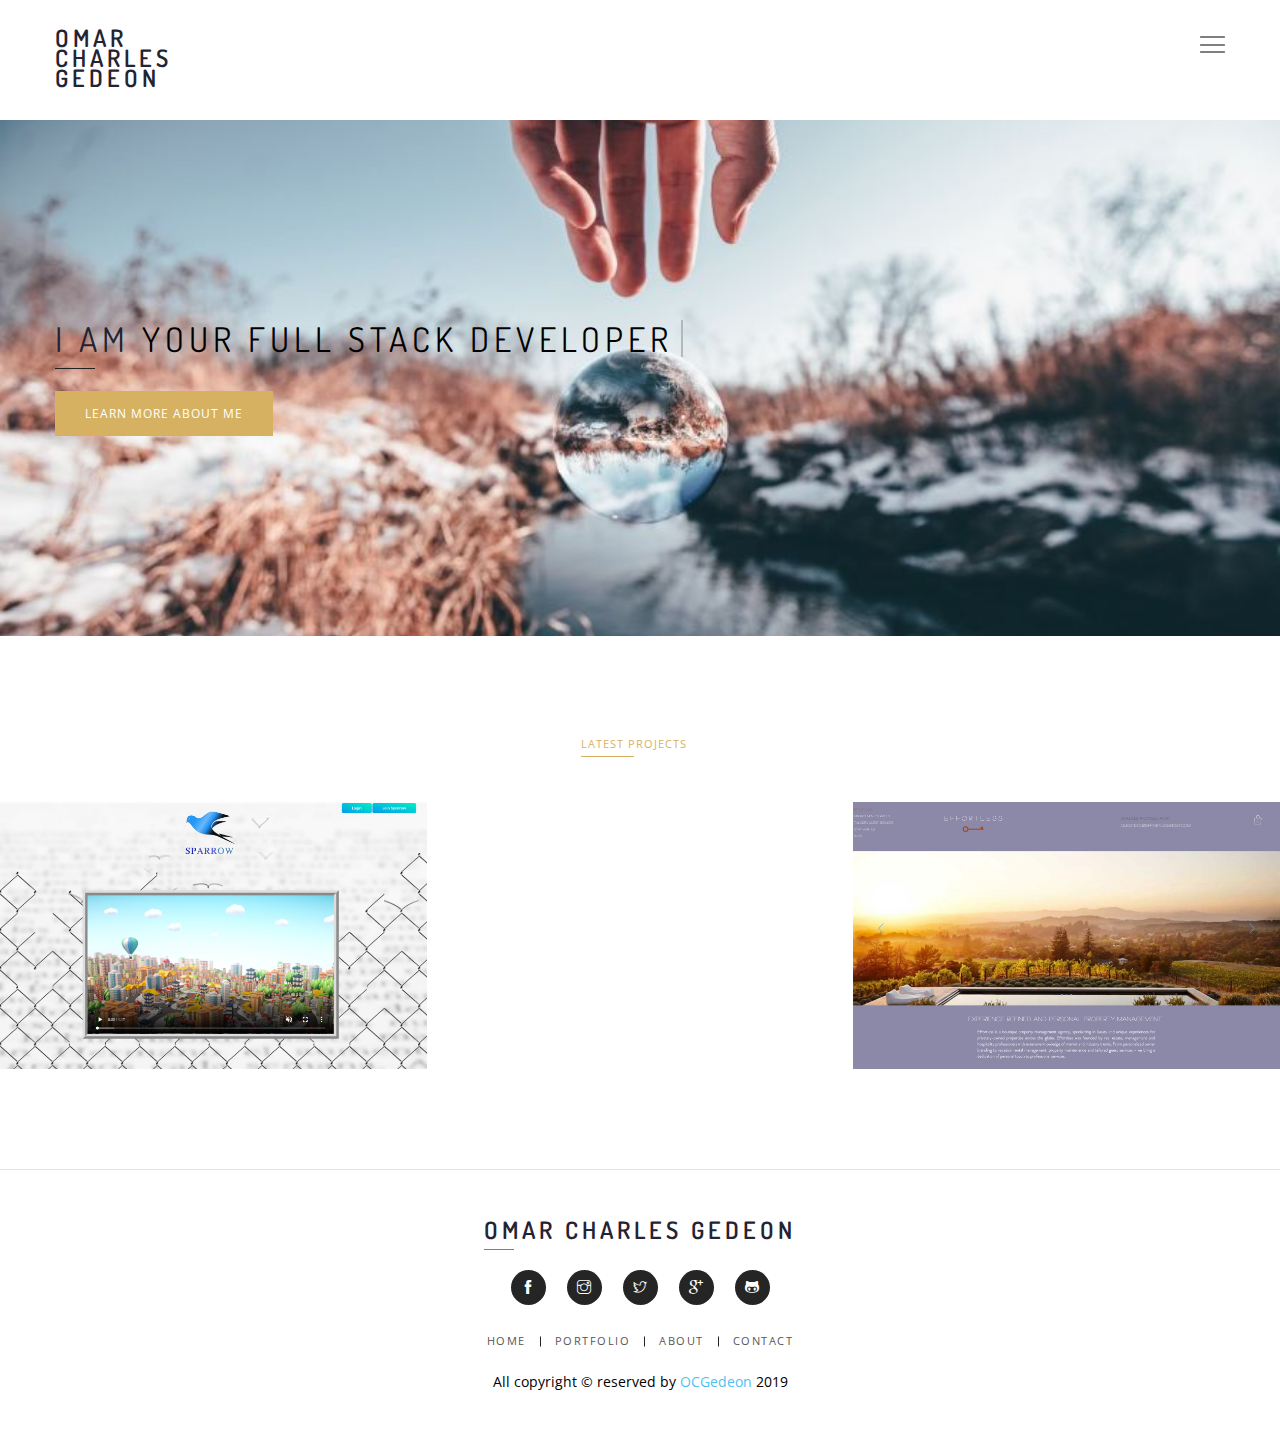
==== index.html @ 3c644f71 "uploading files" ====
<!doctype html>
<html class="no-js" lang="zxx">

<head>
    <meta charset="utf-8">
    <meta name="viewport" content="width=device-width, initial-scale=1">
    <title>OCGedeon</title>
    <meta name="description" content="">
    <meta name="viewport" content="width=device-width, initial-scale=1">
    <link rel="apple-touch-icon" href="apple-touch-icon.png">
    <!-- Place favicon.ico in the root directory -->
    <link rel="icon" href="img/icons/favicon.png">
    <!-- All CSS Files -->
    <link rel="stylesheet" href="css/bootstrap.min.css">
    <link rel="stylesheet" href="css/themify-icons.css">
    <link rel="stylesheet" href="css/elements.css">
    <link rel="stylesheet" href="style.css">
    <link rel="stylesheet" href="css/responsive.css">
    <link rel="stylesheet" href="css/custom.css">
    <!-- User style -->
    <link rel="stylesheet" href="css/custom.css">
    <script src="js/vendor/modernizr-2.8.3.min.js"></script>
</head>

<body>
    <!--[if lt IE 8]>
            <p class="browserupgrade">You are using an <strong>outdated</strong> browser. Please <a href="http://browsehappy.com/">upgrade your browser</a> to improve your experience.</p>
        <![endif]-->
    <!-- Start main wrapper -->
    <div class="wrapper">
        <!-- Header area start -->
        <header class="header-area header-style-one">
            <div class="header-middle-area">
                <div class="container">
                    <div class="row">
                        <div class="col-md-2  col-sm-2 col-xs-6">
                            <div class="logo">
                                <h3><a href="index.html">Omar Charles Gedeon</a></h3>
                            </div>
                        </div>
                        <div class="col-md-10 col-sm-10 hidden-xs hidden-sm">
                            <div class="menu-area clearfix">
                                <button class="hamburger hamburger--collapse" type="button">
                                    <span class="hamburger-box">
                                        <span class="hamburger-inner"></span>
                                    </span>
                                </button>
                                <nav class="menu-style-two">
                                    <ul class="main-menu clearfix">
                                        <li><a href="index.html">Home</a></li>
                                        <li><a href="portfolio.html">Portfolio<span></a></li>
                                        <li><a href="about-me.html">About</a></li>
                                        <li><a href="contact.html">Contact</a></li>
                                    </ul>
                                </nav>
                            </div>
                        </div>
                        <div class="clearfix"></div>
                        <!-- START OF MOBILE MENU AREA -->
                        <div class="mobile-menu-area clearfix hidden-md hidden-lg">
                            <nav class="mobile-menu">
                                <ul>
                                    <li><a href="index.html">Home</a></li>
                                    <li><a href="portfolio.html">Portfolio<span></a></li>
                                    <li><a href="about-me.html">About</a></li>
                                    <li><a href="contact.html">Contact</a></li>
                                </ul>
                            </nav>
                        </div>
                        <!-- END OF MOBILE MENU AREA -->
                    </div>
                </div>
            </div>
        </header>
        <!-- Header area End -->
        <!-- Slider area start -->
        <div class="slider-area slider-style-2">
            <div class="container">
                <div class="row">
                    <div class="col-md-12">
                        <div class="banner-static-content">
                            <h1 class="cd-headline clip is-full-width">
                                <span>I am</span>
                                <span class="cd-words-wrapper">
                                    <b class="is-visible">Your Full Stack Developer</b>
                                    <b>a Coder</b>
                                    <b>a Designer</b>
                                    <b></b>
                                </span>
                            </h1>
                            
                            <a href="about-me.html" class="button active-btn">Learn more about me</a>
                        </div>
                    </div>
                </div>
            </div>
        </div>
        <!-- Slider area end -->
        <!-- Main content start -->
        <div class="content">
            <div class="erika-standard-row">
                <!-- Portfolio content -->
                <div class="portfolio-fullwidth">
                    <div class="portfolio-content">
                        <div class="portfolio-filter-wrap text-center">
                            <ul class="portfolio-filter hover-style-one">
                                <li class="active"><a href="#" data-filter="*"> Latest Projects</a></li>
                                <li class="active"><a href="#" data-filter="*"> </a></li>
                                <li class="active"><a href="#" data-filter="*"> </a></li>
                                <li class="active"><a href="#" data-filter="*"> </a></li>
                               
                            </ul>
                        </div>
                        <div class="portfolio portfolio-no-gutter portfolio-style-2 portfolio-container portfolio-masonry portfolio-column-count-3">
                            <div class="portfolio-item cat1 cat3 ">
                                <div class="portfolio-item-content">
                                    <div class="item-thumbnail">
                                        <img src="img/sparrow.png" alt="">
                                    </div>
                                    <div class="portfolio-description">
                                        <h4><a href="sparrow.html">Sparrow</a></h4>
                                        <ul class="portfolio-cat">
                                            <li><a href="sparrow.html">To do lists reinvented</a></li>                    
                                        </ul>
                                    </div>
                                </div>
                            </div>
                            <div class="portfolio-item cat1 cat2 ">
                                <div class="portfolio-item-content">
                                    <div class="item-thumbnail">
                                        <img src="img/moodImg.png" alt="">
                                    </div>
                                    <div class="portfolio-description">
                                        <h4><a href="mooood.html">MooooD</a></h4>
                                        <ul class="portfolio-cat">
                                            <li><a href="mooood.html">The Journal That Writes Back</a></li>
                                        </ul>
                                    </div>
                                </div>
                            </div>
                            <div class="portfolio-item cat3 cat4 ">
                                <div class="portfolio-item-content">
                                    <div class="item-thumbnail">
                                        <img src="img/EMS.png" alt="">
                                    </div>
                                    <div class="portfolio-description">
                                        <h4><a href="effortless.html">Effortless</a></h4>
                                        <ul class="portfolio-cat">
                                            <li><a href="effortless.html">Luxury Property Management & Booking</a></li>
                                        </ul>
                                    </div>
                                </div>
                            </div>
                        </div>
                        <!-- <div class="pagination-area">
                            <div class="load-more text-center">
                                <a class="button" href="portfolio.html">Load More</a>
                            </div>
                        </div> -->
                    </div>
                </div>
                <!-- portfolio content end -->
            </div>
        </div>
        <!-- Main content end -->
        <!-- Footer area start -->
        <footer class="footer-area text-center">
            <div class="container">
                <div class="row">
                    <div class="col-md-12">
                        <div class="footer-fun-text">
                            <h3 class="footer-logo"><a href="index.html">Omar Charles Gedeon</a></h3>
                        </div>
                        <div class="social-bookmark-wrapper">
                            <ul class="social-bookmark">
                                <li><a href="https://www.facebook.com/profile.php?id=614731258&ref=bookmarks"><i class="ti-facebook"></i></a></li>
                                <li><a href="https://www.instagram.com/omarkhalilgedeon/"><i class="ti-instagram"></i></a></li>
                                <li><a href="https://twitter.com/homehomehomeboy"><i class="ti-twitter"></i></a></li>
                                <li><a href="https://plus.google.com/u/0/102802198310552209927?tab=mX"><i class="ti-google"></i></a></li>
                                <li><a href="https://github.com/OCGedeon"><i class="ti-github"></i></a></li>
                            </ul>
                        </div>
                        <div class="footer-menu">
                            <ul class="footer-menu">
                                <li><a href="index.html">Home</a></li>
                                <li><a href="portfolio.html">Portfolio</a></li>
                                <li><a href="about-me.html">About</a></li>
                                <li><a href="contact.html">Contact</a></li>    
                            </ul>
                        </div>
                        <div class="copy-right-info">
                            <p>All copyright &copy; reserved by <a href="ocgedeon.com"
                                    target="_blank">OCGedeon</a> 2019</p>
                        </div>
                    </div>
                </div>
            </div>
        </footer>
        <!-- Footer area end -->
        <!-- Footer area end -->
    </div>
    <!-- End main wrapper -->
    <!-- All JS Files -->
    <script src="js/vendor/jquery-1.12.4.min.js"></script>
    <script src="js/vendor/bootstrap.min.js"></script>
    <script src="js/plugins.js"></script>
    <script src="js/jquery.isotope.js"></script>
    <script src="js/main.js"></script>
</body>

</html>
---- css/themify-icons.css ----
@font-face {
	font-family: 'themify';
	src:url('../fonts/themify.eot?-fvbane');
	src:url('../fonts/themify.eot?#iefix-fvbane') format('embedded-opentype'),
		url('../fonts/themify.woff?-fvbane') format('woff'),
		url('../fonts/themify.ttf?-fvbane') format('truetype'),
		url('../fonts/themify.svg?-fvbane#themify') format('svg');
	font-weight: normal;
	font-style: normal;
}

[class^="ti-"], [class*=" ti-"] {
	font-family: 'themify';
	speak: none;
	font-style: normal;
	font-weight: normal;
	font-variant: normal;
	text-transform: none;
	line-height: 1;

	/* Better Font Rendering =========== */
	-webkit-font-smoothing: antialiased;
	-moz-osx-font-smoothing: grayscale;
}

.ti-wand:before {
	content: "\e600";
}
.ti-volume:before {
	content: "\e601";
}
.ti-user:before {
	content: "\e602";
}
.ti-unlock:before {
	content: "\e603";
}
.ti-unlink:before {
	content: "\e604";
}
.ti-trash:before {
	content: "\e605";
}
.ti-thought:before {
	content: "\e606";
}
.ti-target:before {
	content: "\e607";
}
.ti-tag:before {
	content: "\e608";
}
.ti-tablet:before {
	content: "\e609";
}
.ti-star:before {
	content: "\e60a";
}
.ti-spray:before {
	content: "\e60b";
}
.ti-signal:before {
	content: "\e60c";
}
.ti-shopping-cart:before {
	content: "\e60d";
}
.ti-shopping-cart-full:before {
	content: "\e60e";
}
.ti-settings:before {
	content: "\e60f";
}
.ti-search:before {
	content: "\e610";
}
.ti-zoom-in:before {
	content: "\e611";
}
.ti-zoom-out:before {
	content: "\e612";
}
.ti-cut:before {
	content: "\e613";
}
.ti-ruler:before {
	content: "\e614";
}
.ti-ruler-pencil:before {
	content: "\e615";
}
.ti-ruler-alt:before {
	content: "\e616";
}
.ti-bookmark:before {
	content: "\e617";
}
.ti-bookmark-alt:before {
	content: "\e618";
}
.ti-reload:before {
	content: "\e619";
}
.ti-plus:before {
	content: "\e61a";
}
.ti-pin:before {
	content: "\e61b";
}
.ti-pencil:before {
	content: "\e61c";
}
.ti-pencil-alt:before {
	content: "\e61d";
}
.ti-paint-roller:before {
	content: "\e61e";
}
.ti-paint-bucket:before {
	content: "\e61f";
}
.ti-na:before {
	content: "\e620";
}
.ti-mobile:before {
	content: "\e621";
}
.ti-minus:before {
	content: "\e622";
}
.ti-medall:before {
	content: "\e623";
}
.ti-medall-alt:before {
	content: "\e624";
}
.ti-marker:before {
	content: "\e625";
}
.ti-marker-alt:before {
	content: "\e626";
}
.ti-arrow-up:before {
	content: "\e627";
}
.ti-arrow-right:before {
	content: "\e628";
}
.ti-arrow-left:before {
	content: "\e629";
}
.ti-arrow-down:before {
	content: "\e62a";
}
.ti-lock:before {
	content: "\e62b";
}
.ti-location-arrow:before {
	content: "\e62c";
}
.ti-link:before {
	content: "\e62d";
}
.ti-layout:before {
	content: "\e62e";
}
.ti-layers:before {
	content: "\e62f";
}
.ti-layers-alt:before {
	content: "\e630";
}
.ti-key:before {
	content: "\e631";
}
.ti-import:before {
	content: "\e632";
}
.ti-image:before {
	content: "\e633";
}
.ti-heart:before {
	content: "\e634";
}
.ti-heart-broken:before {
	content: "\e635";
}
.ti-hand-stop:before {
	content: "\e636";
}
.ti-hand-open:before {
	content: "\e637";
}
.ti-hand-drag:before {
	content: "\e638";
}
.ti-folder:before {
	content: "\e639";
}
.ti-flag:before {
	content: "\e63a";
}
.ti-flag-alt:before {
	content: "\e63b";
}
.ti-flag-alt-2:before {
	content: "\e63c";
}
.ti-eye:before {
	content: "\e63d";
}
.ti-export:before {
	content: "\e63e";
}
.ti-exchange-vertical:before {
	content: "\e63f";
}
.ti-desktop:before {
	content: "\e640";
}
.ti-cup:before {
	content: "\e641";
}
.ti-crown:before {
	content: "\e642";
}
.ti-comments:before {
	content: "\e643";
}
.ti-comment:before {
	content: "\e644";
}
.ti-comment-alt:before {
	content: "\e645";
}
.ti-close:before {
	content: "\e646";
}
.ti-clip:before {
	content: "\e647";
}
.ti-angle-up:before {
	content: "\e648";
}
.ti-angle-right:before {
	content: "\e649";
}
.ti-angle-left:before {
	content: "\e64a";
}
.ti-angle-down:before {
	content: "\e64b";
}
.ti-check:before {
	content: "\e64c";
}
.ti-check-box:before {
	content: "\e64d";
}
.ti-camera:before {
	content: "\e64e";
}
.ti-announcement:before {
	content: "\e64f";
}
.ti-brush:before {
	content: "\e650";
}
.ti-briefcase:before {
	content: "\e651";
}
.ti-bolt:before {
	content: "\e652";
}
.ti-bolt-alt:before {
	content: "\e653";
}
.ti-blackboard:before {
	content: "\e654";
}
.ti-bag:before {
	content: "\e655";
}
.ti-move:before {
	content: "\e656";
}
.ti-arrows-vertical:before {
	content: "\e657";
}
.ti-arrows-horizontal:before {
	content: "\e658";
}
.ti-fullscreen:before {
	content: "\e659";
}
.ti-arrow-top-right:before {
	content: "\e65a";
}
.ti-arrow-top-left:before {
	content: "\e65b";
}
.ti-arrow-circle-up:before {
	content: "\e65c";
}
.ti-arrow-circle-right:before {
	content: "\e65d";
}
.ti-arrow-circle-left:before {
	content: "\e65e";
}
.ti-arrow-circle-down:before {
	content: "\e65f";
}
.ti-angle-double-up:before {
	content: "\e660";
}
.ti-angle-double-right:before {
	content: "\e661";
}
.ti-angle-double-left:before {
	content: "\e662";
}
.ti-angle-double-down:before {
	content: "\e663";
}
.ti-zip:before {
	content: "\e664";
}
.ti-world:before {
	content: "\e665";
}
.ti-wheelchair:before {
	content: "\e666";
}
.ti-view-list:before {
	content: "\e667";
}
.ti-view-list-alt:before {
	content: "\e668";
}
.ti-view-grid:before {
	content: "\e669";
}
.ti-uppercase:before {
	content: "\e66a";
}
.ti-upload:before {
	content: "\e66b";
}
.ti-underline:before {
	content: "\e66c";
}
.ti-truck:before {
	content: "\e66d";
}
.ti-timer:before {
	content: "\e66e";
}
.ti-ticket:before {
	content: "\e66f";
}
.ti-thumb-up:before {
	content: "\e670";
}
.ti-thumb-down:before {
	content: "\e671";
}
.ti-text:before {
	content: "\e672";
}
.ti-stats-up:before {
	content: "\e673";
}
.ti-stats-down:before {
	content: "\e674";
}
.ti-split-v:before {
	content: "\e675";
}
.ti-split-h:before {
	content: "\e676";
}
.ti-smallcap:before {
	content: "\e677";
}
.ti-shine:before {
	content: "\e678";
}
.ti-shift-right:before {
	content: "\e679";
}
.ti-shift-left:before {
	content: "\e67a";
}
.ti-shield:before {
	content: "\e67b";
}
.ti-notepad:before {
	content: "\e67c";
}
.ti-server:before {
	content: "\e67d";
}
.ti-quote-right:before {
	content: "\e67e";
}
.ti-quote-left:before {
	content: "\e67f";
}
.ti-pulse:before {
	content: "\e680";
}
.ti-printer:before {
	content: "\e681";
}
.ti-power-off:before {
	content: "\e682";
}
.ti-plug:before {
	content: "\e683";
}
.ti-pie-chart:before {
	content: "\e684";
}
.ti-paragraph:before {
	content: "\e685";
}
.ti-panel:before {
	content: "\e686";
}
.ti-package:before {
	content: "\e687";
}
.ti-music:before {
	content: "\e688";
}
.ti-music-alt:before {
	content: "\e689";
}
.ti-mouse:before {
	content: "\e68a";
}
.ti-mouse-alt:before {
	content: "\e68b";
}
.ti-money:before {
	content: "\e68c";
}
.ti-microphone:before {
	content: "\e68d";
}
.ti-menu:before {
	content: "\e68e";
}
.ti-menu-alt:before {
	content: "\e68f";
}
.ti-map:before {
	content: "\e690";
}
.ti-map-alt:before {
	content: "\e691";
}
.ti-loop:before {
	content: "\e692";
}
.ti-location-pin:before {
	content: "\e693";
}
.ti-list:before {
	content: "\e694";
}
.ti-light-bulb:before {
	content: "\e695";
}
.ti-Italic:before {
	content: "\e696";
}
.ti-info:before {
	content: "\e697";
}
.ti-infinite:before {
	content: "\e698";
}
.ti-id-badge:before {
	content: "\e699";
}
.ti-hummer:before {
	content: "\e69a";
}
.ti-home:before {
	content: "\e69b";
}
.ti-help:before {
	content: "\e69c";
}
.ti-headphone:before {
	content: "\e69d";
}
.ti-harddrives:before {
	content: "\e69e";
}
.ti-harddrive:before {
	content: "\e69f";
}
.ti-gift:before {
	content: "\e6a0";
}
.ti-game:before {
	content: "\e6a1";
}
.ti-filter:before {
	content: "\e6a2";
}
.ti-files:before {
	content: "\e6a3";
}
.ti-file:before {
	content: "\e6a4";
}
.ti-eraser:before {
	content: "\e6a5";
}
.ti-envelope:before {
	content: "\e6a6";
}
.ti-download:before {
	content: "\e6a7";
}
.ti-direction:before {
	content: "\e6a8";
}
.ti-direction-alt:before {
	content: "\e6a9";
}
.ti-dashboard:before {
	content: "\e6aa";
}
.ti-control-stop:before {
	content: "\e6ab";
}
.ti-control-shuffle:before {
	content: "\e6ac";
}
.ti-control-play:before {
	content: "\e6ad";
}
.ti-control-pause:before {
	content: "\e6ae";
}
.ti-control-forward:before {
	content: "\e6af";
}
.ti-control-backward:before {
	content: "\e6b0";
}
.ti-cloud:before {
	content: "\e6b1";
}
.ti-cloud-up:before {
	content: "\e6b2";
}
.ti-cloud-down:before {
	content: "\e6b3";
}
.ti-clipboard:before {
	content: "\e6b4";
}
.ti-car:before {
	content: "\e6b5";
}
.ti-calendar:before {
	content: "\e6b6";
}
.ti-book:before {
	content: "\e6b7";
}
.ti-bell:before {
	content: "\e6b8";
}
.ti-basketball:before {
	content: "\e6b9";
}
.ti-bar-chart:before {
	content: "\e6ba";
}
.ti-bar-chart-alt:before {
	content: "\e6bb";
}
.ti-back-right:before {
	content: "\e6bc";
}
.ti-back-left:before {
	content: "\e6bd";
}
.ti-arrows-corner:before {
	content: "\e6be";
}
.ti-archive:before {
	content: "\e6bf";
}
.ti-anchor:before {
	content: "\e6c0";
}
.ti-align-right:before {
	content: "\e6c1";
}
.ti-align-left:before {
	content: "\e6c2";
}
.ti-align-justify:before {
	content: "\e6c3";
}
.ti-align-center:before {
	content: "\e6c4";
}
.ti-alert:before {
	content: "\e6c5";
}
.ti-alarm-clock:before {
	content: "\e6c6";
}
.ti-agenda:before {
	content: "\e6c7";
}
.ti-write:before {
	content: "\e6c8";
}
.ti-window:before {
	content: "\e6c9";
}
.ti-widgetized:before {
	content: "\e6ca";
}
.ti-widget:before {
	content: "\e6cb";
}
.ti-widget-alt:before {
	content: "\e6cc";
}
.ti-wallet:before {
	content: "\e6cd";
}
.ti-video-clapper:before {
	content: "\e6ce";
}
.ti-video-camera:before {
	content: "\e6cf";
}
.ti-vector:before {
	content: "\e6d0";
}
.ti-themify-logo:before {
	content: "\e6d1";
}
.ti-themify-favicon:before {
	content: "\e6d2";
}
.ti-themify-favicon-alt:before {
	content: "\e6d3";
}
.ti-support:before {
	content: "\e6d4";
}
.ti-stamp:before {
	content: "\e6d5";
}
.ti-split-v-alt:before {
	content: "\e6d6";
}
.ti-slice:before {
	content: "\e6d7";
}
.ti-shortcode:before {
	content: "\e6d8";
}
.ti-shift-right-alt:before {
	content: "\e6d9";
}
.ti-shift-left-alt:before {
	content: "\e6da";
}
.ti-ruler-alt-2:before {
	content: "\e6db";
}
.ti-receipt:before {
	content: "\e6dc";
}
.ti-pin2:before {
	content: "\e6dd";
}
.ti-pin-alt:before {
	content: "\e6de";
}
.ti-pencil-alt2:before {
	content: "\e6df";
}
.ti-palette:before {
	content: "\e6e0";
}
.ti-more:before {
	content: "\e6e1";
}
.ti-more-alt:before {
	content: "\e6e2";
}
.ti-microphone-alt:before {
	content: "\e6e3";
}
.ti-magnet:before {
	content: "\e6e4";
}
.ti-line-double:before {
	content: "\e6e5";
}
.ti-line-dotted:before {
	content: "\e6e6";
}
.ti-line-dashed:before {
	content: "\e6e7";
}
.ti-layout-width-full:before {
	content: "\e6e8";
}
.ti-layout-width-default:before {
	content: "\e6e9";
}
.ti-layout-width-default-alt:before {
	content: "\e6ea";
}
.ti-layout-tab:before {
	content: "\e6eb";
}
.ti-layout-tab-window:before {
	content: "\e6ec";
}
.ti-layout-tab-v:before {
	content: "\e6ed";
}
.ti-layout-tab-min:before {
	content: "\e6ee";
}
.ti-layout-slider:before {
	content: "\e6ef";
}
.ti-layout-slider-alt:before {
	content: "\e6f0";
}
.ti-layout-sidebar-right:before {
	content: "\e6f1";
}
.ti-layout-sidebar-none:before {
	content: "\e6f2";
}
.ti-layout-sidebar-left:before {
	content: "\e6f3";
}
.ti-layout-placeholder:before {
	content: "\e6f4";
}
.ti-layout-menu:before {
	content: "\e6f5";
}
.ti-layout-menu-v:before {
	content: "\e6f6";
}
.ti-layout-menu-separated:before {
	content: "\e6f7";
}
.ti-layout-menu-full:before {
	content: "\e6f8";
}
.ti-layout-media-right-alt:before {
	content: "\e6f9";
}
.ti-layout-media-right:before {
	content: "\e6fa";
}
.ti-layout-media-overlay:before {
	content: "\e6fb";
}
.ti-layout-media-overlay-alt:before {
	content: "\e6fc";
}
.ti-layout-media-overlay-alt-2:before {
	content: "\e6fd";
}
.ti-layout-media-left-alt:before {
	content: "\e6fe";
}
.ti-layout-media-left:before {
	content: "\e6ff";
}
.ti-layout-media-center-alt:before {
	content: "\e700";
}
.ti-layout-media-center:before {
	content: "\e701";
}
.ti-layout-list-thumb:before {
	content: "\e702";
}
.ti-layout-list-thumb-alt:before {
	content: "\e703";
}
.ti-layout-list-post:before {
	content: "\e704";
}
.ti-layout-list-large-image:before {
	content: "\e705";
}
.ti-layout-line-solid:before {
	content: "\e706";
}
.ti-layout-grid4:before {
	content: "\e707";
}
.ti-layout-grid3:before {
	content: "\e708";
}
.ti-layout-grid2:before {
	content: "\e709";
}
.ti-layout-grid2-thumb:before {
	content: "\e70a";
}
.ti-layout-cta-right:before {
	content: "\e70b";
}
.ti-layout-cta-left:before {
	content: "\e70c";
}
.ti-layout-cta-center:before {
	content: "\e70d";
}
.ti-layout-cta-btn-right:before {
	content: "\e70e";
}
.ti-layout-cta-btn-left:before {
	content: "\e70f";
}
.ti-layout-column4:before {
	content: "\e710";
}
.ti-layout-column3:before {
	content: "\e711";
}
.ti-layout-column2:before {
	content: "\e712";
}
.ti-layout-accordion-separated:before {
	content: "\e713";
}
.ti-layout-accordion-merged:before {
	content: "\e714";
}
.ti-layout-accordion-list:before {
	content: "\e715";
}
.ti-ink-pen:before {
	content: "\e716";
}
.ti-info-alt:before {
	content: "\e717";
}
.ti-help-alt:before {
	content: "\e718";
}
.ti-headphone-alt:before {
	content: "\e719";
}
.ti-hand-point-up:before {
	content: "\e71a";
}
.ti-hand-point-right:before {
	content: "\e71b";
}
.ti-hand-point-left:before {
	content: "\e71c";
}
.ti-hand-point-down:before {
	content: "\e71d";
}
.ti-gallery:before {
	content: "\e71e";
}
.ti-face-smile:before {
	content: "\e71f";
}
.ti-face-sad:before {
	content: "\e720";
}
.ti-credit-card:before {
	content: "\e721";
}
.ti-control-skip-forward:before {
	content: "\e722";
}
.ti-control-skip-backward:before {
	content: "\e723";
}
.ti-control-record:before {
	content: "\e724";
}
.ti-control-eject:before {
	content: "\e725";
}
.ti-comments-smiley:before {
	content: "\e726";
}
.ti-brush-alt:before {
	content: "\e727";
}
.ti-youtube:before {
	content: "\e728";
}
.ti-vimeo:before {
	content: "\e729";
}
.ti-twitter:before {
	content: "\e72a";
}
.ti-time:before {
	content: "\e72b";
}
.ti-tumblr:before {
	content: "\e72c";
}
.ti-skype:before {
	content: "\e72d";
}
.ti-share:before {
	content: "\e72e";
}
.ti-share-alt:before {
	content: "\e72f";
}
.ti-rocket:before {
	content: "\e730";
}
.ti-pinterest:before {
	content: "\e731";
}
.ti-new-window:before {
	content: "\e732";
}
.ti-microsoft:before {
	content: "\e733";
}
.ti-list-ol:before {
	content: "\e734";
}
.ti-linkedin:before {
	content: "\e735";
}
.ti-layout-sidebar-2:before {
	content: "\e736";
}
.ti-layout-grid4-alt:before {
	content: "\e737";
}
.ti-layout-grid3-alt:before {
	content: "\e738";
}
.ti-layout-grid2-alt:before {
	content: "\e739";
}
.ti-layout-column4-alt:before {
	content: "\e73a";
}
.ti-layout-column3-alt:before {
	content: "\e73b";
}
.ti-layout-column2-alt:before {
	content: "\e73c";
}
.ti-instagram:before {
	content: "\e73d";
}
.ti-google:before {
	content: "\e73e";
}
.ti-github:before {
	content: "\e73f";
}
.ti-flickr:before {
	content: "\e740";
}
.ti-facebook:before {
	content: "\e741";
}
.ti-dropbox:before {
	content: "\e742";
}
.ti-dribbble:before {
	content: "\e743";
}
.ti-apple:before {
	content: "\e744";
}
.ti-android:before {
	content: "\e745";
}
.ti-save:before {
	content: "\e746";
}
.ti-save-alt:before {
	content: "\e747";
}
.ti-yahoo:before {
	content: "\e748";
}
.ti-wordpress:before {
	content: "\e749";
}
.ti-vimeo-alt:before {
	content: "\e74a";
}
.ti-twitter-alt:before {
	content: "\e74b";
}
.ti-tumblr-alt:before {
	content: "\e74c";
}
.ti-trello:before {
	content: "\e74d";
}
.ti-stack-overflow:before {
	content: "\e74e";
}
.ti-soundcloud:before {
	content: "\e74f";
}
.ti-sharethis:before {
	content: "\e750";
}
.ti-sharethis-alt:before {
	content: "\e751";
}
.ti-reddit:before {
	content: "\e752";
}
.ti-pinterest-alt:before {
	content: "\e753";
}
.ti-microsoft-alt:before {
	content: "\e754";
}
.ti-linux:before {
	content: "\e755";
}
.ti-jsfiddle:before {
	content: "\e756";
}
.ti-joomla:before {
	content: "\e757";
}
.ti-html5:before {
	content: "\e758";
}
.ti-flickr-alt:before {
	content: "\e759";
}
.ti-email:before {
	content: "\e75a";
}
.ti-drupal:before {
	content: "\e75b";
}
.ti-dropbox-alt:before {
	content: "\e75c";
}
.ti-css3:before {
	content: "\e75d";
}
.ti-rss:before {
	content: "\e75e";
}
.ti-rss-alt:before {
	content: "\e75f";
}
---- css/elements.css ----
@import url(anemated-headding.css);
@import url(font-awesome.min.css);
@import url(magnific-popup.css);
@import url(slick.css);



/*Mobile Responsive menu style */
/* hide the link until viewport size is reached */
a.meanmenu-reveal {
	display: none;
}
/* when under viewport size, .mean-container is added to body */
.mean-container .mean-bar {
	float: left;
	width: 100%;
	transition: .3s;
	position: relative;
	background: #0c1923;
	padding: 4px 0;
	min-height: 42px;
	z-index: 999999;
}
.mean-container a.meanmenu-reveal {
  border: 1px solid #252525;
  color: #232323;
  cursor: pointer;
  display: block;
  font-size: 1px;
  font-weight: 100;
  height: 16px;
  line-height: 16px;
  overflow: hidden;
  padding: 7px 8px;
  position: absolute;
  right: 0;
  text-decoration: none;
  text-indent: -9999em;
  top: 10px;
  width: 19px;
}
.mobile-menu-area {
	padding: 0 15px;
}
.mean-container a.meanmenu-reveal span {
  background: #232323 none repeat scroll 0 0;
  display: block;
  height: 1px;
  margin-top: 4px;
}
.mean-container .mean-nav {
  background: #fff none repeat scroll 0 0;
  border-left: 1px solid rgba(0, 0, 0, 0.5);
  border-right: 1px solid rgba(0, 0, 0, 0.5);
  float: left;
  margin-top: 44px;
  width: 100%;
}
.mean-container .mean-nav ul {
	padding: 0;
	margin: 0;
	width: 100%;
	list-style-type: none;
}
.mean-container .mean-nav ul li {
	position: relative;
	float: left;
	width: 100%;
}
.mean-container .mean-nav ul li a {
  border-top: 1px solid rgba(0, 0, 0, 0.5);
  color: #232323;
  display: block;
  float: left;
  font-size: 12px;
  letter-spacing: 1px;
  margin: 0;
  padding: 1em 5%;
  text-align: left;
  text-decoration: none;
  text-transform: uppercase;
  width: 90%;
}
.mean-container .mean-nav ul li a:hover{
	color: #D6B161;
}
.mean-container .mean-nav ul li li a {
  border-top: 1px solid rgba(0, 0, 0, 0.25);
  opacity: 0.75;
  padding: 1em 10%;
  text-shadow: none !important;
  visibility: visible;
  width: 80%;
}
.mean-container .mean-nav ul li.mean-last a {
  border-bottom: 1px solid rgba(0, 0, 0, 0.5);
  margin-bottom: 0;
}
.mean-container .mean-nav ul li li li a {
	width: 70%;
	padding: 1em 15%;
}
.mean-container .mean-nav ul li li li li a {
	width: 60%;
	padding: 1em 20%;
}
.mean-container .mean-nav ul li li li li li a {
	width: 50%;
	padding: 1em 25%;
}
.mean-container .mean-nav ul li a:hover {
	background: #252525;
	background: rgba(255,255,255,0.1);
}
.mean-container .mean-nav ul li a.mean-expand {
	margin-top: 1px;
	width: 12px;
	height: 17px;
	line-height: 17px;
	padding: 12px !important;
	text-align: center;
	position: absolute;
	right: 0;
	top: 0;
	z-index: 2;
	font-weight: 100;
	background: rgba(255,255,255,0.1);
	border: none !important;
	border-left: 1px solid rgba(0,0,0,0.4) !important;
	border-bottom: 1px solid rgba(0,0,0,0.2) !important;
}
.mean-container .mean-nav ul li a.mean-expand:hover {
	background: #D6B161;
	color: #fff;
}
.mean-container .mean-push {
	float: left;
	width: 100%;
	padding: 0;
	margin: 0;
	clear: both;
}
.mean-nav .wrapper {
	width: 100%;
	padding: 0;
	margin: 0;
}
/* Fix for box sizing on Foundation Framework etc. */
.mean-container .mean-bar, .mean-container .mean-bar * {
	-webkit-box-sizing: content-box;
	-moz-box-sizing: content-box;
  box-sizing: content-box;
  z-index: 1;
}
.mean-remove {
	display: none !important;
}
/*Erika Mobile Menu*/
.mean-container .mean-bar {
  background: transparent none repeat scroll 0 0;
  float: left;
  margin-top: -66px;
  min-height: 42px;
  padding: 4px 0;
  position: relative;
  width: 100%;
  z-index: 1;
}
.sticky .mean-container .mean-bar {
  margin-top: -56px;
}





/*!
 * Hamburgers
 * @description Tasty CSS-animated hamburgers
 * @author Jonathan Suh @jonsuh
 * @site https://jonsuh.com/hamburgers
 * @link https://github.com/jonsuh/hamburgers
 */
.hamburger {
  background-color: transparent;
  border: 0 none;
  color: inherit;
  cursor: pointer;
  display: inline-block;
  font: inherit;
  margin: 0;
  overflow: visible;
  padding: 0;
  position: absolute;
  right: 0;
  text-transform: none;
  top: 50%;
  transform: translateY(calc(-50% + 5px));
  transition-duration: 0.5s;
  transition-property: opacity, filter, -webkit-filter;
  transition-timing-function: linear;
}
.hamburger.is-active {
  transform: translateY(calc(-50% + 3px));
}
.hamburger-box {
  display: inline-block;
  height: 20px;
  position: relative;
  width: 25px;
}

.hamburger-inner {
  display: block;
  top: 50%;
  margin-top: -2px; }
  .hamburger-inner, .hamburger-inner::before, .hamburger-inner::after {
    background-color: #000;
    border-radius: 4px;
    height: 1px;
    position: absolute;
    transition-duration: 0.15s;
    transition-property: transform, -webkit-transform;
    transition-timing-function: ease;
    width: 25px;
  }
  .hamburger-inner::before, .hamburger-inner::after {
    content: "";
    display: block; }
  .hamburger-inner::before {
    top: -7.5px; }
  .hamburger-inner::after {
    bottom: -10px; }

/*
 * Slider
 */
.hamburger--slider .hamburger-inner {
  top: 2px; }
  .hamburger--slider .hamburger-inner::before {
    top: 6px;
    transition-property: opacity, -webkit-transform;
    transition-property: transform, opacity;
    transition-property: transform, opacity, -webkit-transform;
    transition-timing-function: ease;
    transition-duration: 0.2s; }
  .hamburger--slider .hamburger-inner::after {
    top: 12px;
  }

.hamburger--slider.is-active .hamburger-inner {
  -webkit-transform: translate3d(0, 10px, 0) rotate(45deg);
          transform: translate3d(0, 10px, 0) rotate(45deg); }
  .hamburger--slider.is-active .hamburger-inner::before {
    -webkit-transform: rotate(-45deg) translate3d(-5.71429px, -6px, 0);
            transform: rotate(-45deg) translate3d(-5.71429px, -6px, 0);
    opacity: 0; }
  .hamburger--slider.is-active .hamburger-inner::after {
    -webkit-transform: translate3d(0, -12px, 0) rotate(-90deg);
            transform: translate3d(0, -12px, 0) rotate(-90deg); }    


/*
   * Collapse
   */
.hamburger--collapse .hamburger-inner {
  top: auto;
  bottom: 0;
  transition-duration: 0.15s;
  transition-delay: 0.15s;
  transition-timing-function: cubic-bezier(0.55, 0.055, 0.675, 0.19); }
  .hamburger--collapse .hamburger-inner::after {
    top: -15px;
    transition: top 0.3s 0.3s cubic-bezier(0.33333, 0.66667, 0.66667, 1), opacity 0.1s linear; }
  .hamburger--collapse .hamburger-inner::before {
    transition: top 0.12s 0.3s cubic-bezier(0.33333, 0.66667, 0.66667, 1), transform 0.15s cubic-bezier(0.55, 0.055, 0.675, 0.19); }

.hamburger--collapse.is-active .hamburger-inner {
  transform: translate3d(0, -10px, 0) rotate(-45deg);
  transition-delay: 0.32s;
  transition-timing-function: cubic-bezier(0.215, 0.61, 0.355, 1); }
  .hamburger--collapse.is-active .hamburger-inner::after {
    top: 0;
    opacity: 0;
    transition: top 0.3s cubic-bezier(0.33333, 0, 0.66667, 0.33333), opacity 0.1s 0.27s linear; }
  .hamburger--collapse.is-active .hamburger-inner::before {
    top: 0;
    transform: rotate(-90deg);
    transition: top 0.12s 0.18s cubic-bezier(0.33333, 0, 0.66667, 0.33333), transform 0.15s 0.42s cubic-bezier(0.215, 0.61, 0.355, 1); }      

.mfp-with-zoom .mfp-container,
.mfp-with-zoom.mfp-bg {
  opacity: 0;
  -webkit-backface-visibility: hidden;
  /* ideally, transition speed should match zoom duration */
  -webkit-transition: all 0.3s ease-out;
  -moz-transition: all 0.3s ease-out;
  -o-transition: all 0.3s ease-out;
  transition: all 0.3s ease-out;
}
.mfp-with-zoom.mfp-ready .mfp-container {
    opacity: 1;
}
.mfp-with-zoom.mfp-ready.mfp-bg {
    opacity: 0.8;
}
.mfp-with-zoom.mfp-removing .mfp-container,
.mfp-with-zoom.mfp-removing.mfp-bg {
  opacity: 0;
}
.modal {
  top: 50%;
  transform: translateY(-50%);
}
.modal-dialog {
  margin: 0 auto;
  width: 600px;
}      





.mfp-with-zoom.mfp-ready .mfp-container {
    opacity: 1;
}
.mfp-with-zoom.mfp-ready.mfp-bg {
    opacity: 0.8;
}
.mfp-with-zoom.mfp-removing .mfp-container,
.mfp-with-zoom.mfp-removing.mfp-bg {
  opacity: 0;
}
.modal {
  top: 50%;
  transform: translateY(-50%);
}
.modal-dialog {
  margin: 0 auto;
  width: 600px;
}
---- style.css ----
/*--------------------------------------------------------------
Template: Erika Minimal Portfolio
Author: CXWebExperts
Author URI: https://www.cxwebexperts.com/html/erika-preview
Version:  1.1
Description: Minimal portfolio template for creative people and company.
Design and Developed by: https://cxwebexperts.com/
---------------------------------------------------------------*/

/*---------------------------------------
CSS Index:
----------------------------------------
1. Theme default css
  1.1 Background color variation for section
  1.2 Background opacity set
  1.3 Background image set  
  1.4 Button default
  1.5 buttons variation
  1.6 Black button
2. Header area style
3. Slider area styles
4. Erika portfolio style
  4.1 Portfolio filter style
  4.2 Portfolio styles 2
  4.3 Portfolio styles 3
  4.4 Portfolio description variation
5.Hover style one
6. Instagram widget style 
7. Sidebar area 
8. Map area
9. Breadcrumb styles 
  9.1 Breadcrumb Style Two
10 Pagination styles
11. Section title style
12. Contact area
13. About area style
14. Team section
15. Service area styles
  15.1 Service style 2
16. Prising table style   
17. Testimonial section
18. Skill section
19. Progress bar style
20. Call to action area
21. About me
22. Single project
23. Related Project styles
24. Brand logo area
25. Blog Section
26. Single post
27. Comment form area
28. Not found area
29. Accordion
30. Newsletter area
31. Footer area style

----------------------------------------*/

/*-------------------------------------------------------
1. Theme default css
---------------------------------------------------------*/
@import 'https://fonts.googleapis.com/css?family=Dosis:300,400,500,600,700|Open+Sans:300,400,400i,600,700';
body {
  font-family: 'Open Sans', sans-serif;
  font-weight: normal;
  font-style: normal;
}
.img{
 max-width: 100%;
transition: all 0.3s ease-out 0s;
}
a,
.button {
  -webkit-transition: all 0.3s ease-out 0s;
  -moz-transition: all 0.3s ease-out 0s;
  -ms-transition: all 0.3s ease-out 0s;
  -o-transition: all 0.3s ease-out 0s;
  transition: all 0.3s ease-out 0s;
}
a:focus,
.button:focus {
  text-decoration: none;
  outline: none;
}
a:focus,
a:hover,
.portfolio-cat a:hover,
.footer-menu li a:hover {
  color: #D6B161;
  text-decoration: none;
}
a,
button {
  outline: medium none;
  color: #4FC1F0;
}
.uppercase { 
  text-transform: uppercase;
}
.capitalize { 
  text-transform: capitalize;
}
h1,
h2,
h3,
h4,
h5,
h6 {
  font-family: 'Dosis', sans-serif;
  font-weight: normal;
  color: #232332;
  margin-top: 0px;
  font-style: normal;
  font-weight: 300;
  letter-spacing: 1px;
  text-transform: uppercase;
}
h1 a,
h2 a,
h3 a,
h4 a,
h5 a,
h6 a { 
    color: inherit;
}
h1 {
    font-size: 40px;
    font-weight: 500;
}
h2 {
    font-size: 35px;
}
h3 {
    font-size: 28px;
}
h4 {
    font-size: 22px;
}
h5 {
    font-size: 18px;
}
h6 {
    font-size: 16px;
}
ul {
  margin: 0px;
  padding: 0px;
}
li { list-style: none }
p {
  font-size: 14px;
  font-weight: normal;
  line-height: 24px;
  color: black;
  margin-bottom: 15px;
}
hr{
  margin: 60px 0;
  padding: 0px;
  border-bottom: 1px solid #eceff8;
  border-top: 0px;
}
label {
  color: #7e7e7e;
  cursor: pointer;
  font-size: 14px;
  font-weight: 400;
}
*::-moz-selection {
  background: #d6b161;
  color: #fff;
  text-shadow: none;
}
::-moz-selection {
  background: #d6b161;
  color: #fff;
  text-shadow: none;
}
::selection {
  background: #d6b161;
  color: #fff;
  text-shadow: none;
}
*::-moz-placeholder {
  color: #555555;
  font-size: 14px;
  opacity: 1;
}
*::placeholder {
  color: #555555;
  font-size: 14px;
  opacity: 1;
}
/*-------------------------------------------------------
  1.1 Background color variation for section
---------------------------------------------------------*/
.white-bg { 
	background: #ffffff; 
}
.gray-bg { 
	background: #f6f6f6;
}
.transparent-bg { 
	background: transparent; 
}
/*-------------------------------------
  1.2 Background opacity set
---------------------------------------*/
 .bg-opacity-black-10:before, .bg-opacity-black-20:before, 
 .bg-opacity-black-30:before, .bg-opacity-black-40:before, 
 .bg-opacity-black-50:before, .bg-opacity-black-60:before, 
 .bg-opacity-black-70:before, .bg-opacity-black-80:before, 
 .bg-opacity-black-90:before,  .bg-opacity-white-10:before,  
 .bg-opacity-white-20:before,  .bg-opacity-white-30:before,  
 .bg-opacity-white-40:before,  .bg-opacity-white-50:before,  
 .bg-opacity-white-60:before,  .bg-opacity-white-70:before,  
 .bg-opacity-white-80:before,  .bg-opacity-white-90:before{
    content: "";
    height: 100%; 
    left: 0; 
    position: absolute; 
    top: 0; 
    width: 100%; 
    z-index: -1; 
 }
 .bg-opacity-black-10:before {  background: rgba(0, 0, 0, 0.1);}
 .bg-opacity-black-20:before {  background: rgba(0, 0, 0, 0.2);}
 .bg-opacity-black-30:before {  background: rgba(0, 0, 0, 0.3);}
 .bg-opacity-black-40:before {  background: rgba(0, 0, 0, 0.4);}
 .bg-opacity-black-50:before {  background: rgba(0, 0, 0, 0.5);}
 .bg-opacity-black-60:before {  background: rgba(0, 0, 0, 0.6);}
 .bg-opacity-black-70:before {  background: rgba(0, 0, 0, 0.7);}
 .bg-opacity-black-80:before {  background: rgba(0, 0, 0, 0.8);}
 .bg-opacity-black-90:before {  background: rgba(0, 0, 0, 0.9);}

 .bg-opacity-white-10:before {  background: rgba(255, 255, 255, 0.1);}
 .bg-opacity-white-20:before {  background: rgba(255, 255, 255, 0.2);}
 .bg-opacity-white-30:before {  background: rgba(255, 255, 255, 0.3);}
 .bg-opacity-white-40:before {  background: rgba(255, 255, 255, 0.4);}
 .bg-opacity-white-50:before {  background: rgba(255, 255, 255, 0.5);}
 .bg-opacity-white-60:before {  background: rgba(255, 255, 255, 0.6);}
 .bg-opacity-white-70:before {  background: rgba(255, 255, 255, 0.7);}
 .bg-opacity-white-80:before {  background: rgba(255, 255, 255, 0.8);}
 .bg-opacity-white-90:before {  background: rgba(255, 255, 255, 0.9);}

/*-------------------------------------
  1.3 Background image set
---------------------------------------*/
 .bg-1 {background: url(img/bg/1.jpg);}
 .bg-2 { background: url(img/bg/2.jpg);}
 .bg-3 { background: url(img/bg/3.jpg);}
 .bg-4 { background: url(img/bg/4.jpg);}

.bg-1, .bg-2, .bg-3, .bg-4, .bg-5, .bg-6, .bg-7, .bg-8, .bg-9, .bg-10{
  background-attachment: fixed; 
  background-clip: initial; 
  background-color: rgba(0, 0, 0, 0); 
  background-origin: initial; 
  background-position: center center; 
  background-repeat: no-repeat; 
  background-size: cover; 
  position: relative; 
  z-index: 0;
}
/*-------------------------------------
  1.4 Button default
---------------------------------------*/
.button {
  border: medium none;
  background: #222222;
  color: #ffffff;
  display: inline-block;
  font-size: 12px;
  height: 45px;
  letter-spacing: 1px;
  line-height: 45px;
  padding: 0 30px;
  text-transform: uppercase;
}
/*-------------------------------------
  1.5 buttons variation
---------------------------------------*/
.button.large  { 
  padding: 0 40px; 
  font-size: 13px;  
}
.button.small {
  font-size: 11px;
  padding: 0 25px;
}

.button.extra-small {
  font-size: 10px;
  height: 40px;
  letter-spacing: 1.5px;
  line-height: 40px;
  padding: 0 15px;
}
/*-------------------------------------
  1.6 Black button
---------------------------------------*/
.button.button-black {
  background: #232323 none repeat scroll 0 0;
  border: 1px solid transparent;
  color: #fff;
}
.button.button-colored {
  background: transparent;
  border: 1px solid transparent;
  color: #fff;
  padding: 0;
}
.button.button-colored:hover {
  background: transparent none repeat scroll 0 0;
}
.button-colored > span {
  background: #d6b161 none repeat scroll 0 0;
  display: inline-block;
  padding: 0 20px;
}
.button-colored i {
  background: #b49450 none repeat scroll 0 0;
  display: inline-block;
  height: 45px;
  line-height: 46px;
  padding: 0 15px;
}
.button:hover,
.button.active-btn{
  background: #d6b161;
  color: #ffffff;
}
.button.active-btn:hover{
  background: #232323;
  color: #ffffff;
}
.button.button-black:hover{
  background: #fff;
  color: #232323;
  border: 1px solid #e5e5e5;
}
/*----------------------------------------
2. Header area style
------------------------------------------*/
.content {
  position: relative;
}
.erika-standard-row {
  padding: 100px 0;
}


.intelligent-header {
  box-shadow: 0 2px 5px rgba(0, 0, 0, 0.1);
  position: fixed;
  top: 0;
  transform: translateY(0%);
  transition: all 0.3s ease 0s;
  width: 100%;
  z-index: 999;
}
.hide-menu {
  transform: translateY(-100%);
}
.intelligent-header-space{
  height: 80px;
}


.headroom {
    will-change: transform;
    transition: transform 300ms linear;
}
.headroom--pinned {
    transform: translateY(0%);
}
.headroom--unpinned {
    transform: translateY(-100%);
}





.header-space-larg{
  height: 180px
}
.header-middle-area {
  background: #ffffff none repeat scroll 0 0;
  display: block;
}
.logo {
  padding: 28px 0;
  transition: all 0.3s ease 0s;
}
.logo h3 {
  display: inline-block;
  font-size: 24px;
  font-weight: 600;
  letter-spacing: 4px;
  line-height: 20px;
  margin: 0;
}
.footer-logo {
  display: inline-block;
  font-size: 24px;
  font-weight: 600;
  letter-spacing: 4px;
  line-height: 20px;
  margin-bottom: 20px;
  padding-bottom: 10px;
  position: relative;
}
.footer-logo::before {
  background: #808080 none repeat scroll 0 0;
  bottom: 0;
  content: "";
  height: 1px;
  left: 0;
  position: absolute;
  width: 30px;
}
.menu-area {
  position: relative;
}
.main-menu {
  float: right;
}
.main-menu li {
  float: left;
  margin-left: 30px;
  position: relative;
  transition: .3s;
}
.main-menu > li {
  padding: 30px 0;
}
.main-menu li a {
  color: #232332;
  display: inline-block;
  text-transform: uppercase;
  position: relative;
  font-size: 11px;
  letter-spacing: 1px;
  text-transform: uppercase;
}
.main-menu li:hover > a {
  color: #d6b161;
}
.main-menu li a span {
  font-size: 10px;
  margin-left: 5px;
}
.main-menu li ul {
  background: #fff none repeat scroll 0 0;
  border-top: 2px solid #d6b161;
  box-shadow: 0 1px 2px rgba(86, 86, 90, 0.4);
  float: none;
  left: 0;
  opacity: 0;
  position: absolute;
  text-align: left;
  top: 100%;
  transform: scale(0.9);
  transition: all 0.3s ease 0s;
  visibility: hidden;
  width: 200px;
  z-index: 11;
}
.main-menu li:hover > ul {
  opacity: 1;
  transform: scale(1);
  visibility: visible;
}
.main-menu li ul li {
  border-bottom: 1px solid #e5e5e5;
  display: block;
  float: none;
  margin: 0;
}
.main-menu li ul li:last-child {
  border-bottom: 0 none;
  margin: 0;
}
/* --------------------------
  Child Sub menu
-----------------------------*/
.main-menu li ul li ul {
  left: 100%;
  opacity: 0;
  position: absolute;
  top: -1px;
  transform: scale(0.9);
  visibility: hidden;
  z-index: 999;
}
.main-menu li ul li:hover > ul{
  opacity: 1;
  transform: scale(1);
  visibility: visible; 
}
.main-menu li ul li a {
  display: block;
  padding: 10px 18px;
}
.main-menu li ul li:hover > a {
  background: #d6b161 none repeat scroll 0 0;
  color: #fff;
}
.main-menu li ul li a span {
  position: absolute;
  right: 10px;
  transform: rotate(-90deg);
}
.member-img img {
    width: 100%;
}
.main-menu li ul.dropdown-show-right {
  left: auto;
  right: 0;
}
/* ----------------------------------
Menu style two
-------------------------------------*/
.menu-style-two {
  float: right;
  margin-right: 50px;
  opacity: 0;
  transition: all 0.3s ease 0s;
  visibility: hidden;
}
.nav-show.menu-style-two {
  opacity: 1;
  visibility: visible;
}
.header-sticky {
  border-bottom: 1px solid transparent;
  left: 0;
  position: fixed;
  top: 0;
  width: 100%;
  z-index: 99;
}
.header-sticky.sticky {
  border-bottom: 1px solid #e5e5e5;
}
.sticky .main-menu > li {
  padding: 20px 0;
}
.sticky .logo {
  padding: 18px 0;
}
/*-----------------------------------
Header bookmark
-------------------------------------*/
.flow-me {
  margin-bottom: 20px;
}
.banner-static-content .flow-me p {
  display: inline-block;
  float: left;
  font-size: 13px;
  margin: 0 15px 0 0;
  text-transform: uppercase;
  width: auto;
}
.flow-me-list {
  display: inline-block;
}
.flow-me-list > li {
  display: inline-block;
  float: left;
  margin-right: 15px;
}
.flow-me-list a {
  color: #333;
  font-size: 20px;
  line-height: 1;
}
.flow-me-list a:hover {
  color: #D6B161;
}
/*-------------------------------------------------------
3. Slider area styles
---------------------------------------------------------*/
.slider-area {
  padding: 100px 0 0;
}
.slider-area.static-dotted-bg {
  background: #f6f6f6 ;
  position: relative;
  padding: 0;
}
#particle-ground {
  height: 250px;
}
.slider-area.static-dotted-bg .container{
  position: absolute;
  width: 100%;
  top: 50%;
  left: 0;
  transform: translateY(-50%);
}
.banner-static-content h1 {
  font-size: 34px;
  font-weight: 400;
  letter-spacing: 5px;
  margin-bottom: 22px;
  padding-bottom: 12px;
  position: relative;
}
.banner-static-content h1::before {
  background: #222 none repeat scroll 0 0;
  bottom: 0;
  content: "";
  height: 1px;
  position: absolute;
  width: 40px;
}
.text-center.banner-static-content h1::before {
  left: 50%;
  transform: translateX(-50%);
}
.banner-static-content p {
  font-size: 15px;
  line-height: 26px;
  margin-bottom: 20px;
  width: 65%;
}
.text-center.banner-static-content p {
  color: #444;
  font-size: 15px;
  line-height: 26px;
  margin: 0 auto 20px;
  width: 65%;
}
/*-------------------------------------------------------
  Slider two
---------------------------------------------------------*/
.slider-style-2 {
  background: rgba(0, 0, 0, 0) url("img/lg.jpg") repeat scroll center center / cover ;
  padding: 0;
  position: relative;
}
/*-------------------------------------------------------
  Slider four
---------------------------------------------------------*/
.slider-style-4 {
  background: rgba(0, 0, 0, 0) url("img/slider/3.jpg") repeat scroll center center / cover ;
  padding: 0;
  position: relative;
}
/*-------------------------------------------------------
  Slider three
---------------------------------------------------------*/
.slider-style-5 {
  background: rgba(0, 0, 0, 0) url("img/slider/4.jpg") repeat scroll center center / cover ;
  padding: 0;
  position: relative;
}
.slider-style-4 .banner-static-content {
  padding: 200px 0;
}
.slider-style-4 h1{
  color: #fff;
}
.slider-style-2 .banner-static-content {
  padding: 200px 0;
}
.slider-style-4 .banner-static-content p {
  color: #fff;
}
.slider-style-4 .banner-static-content h1::before {
  background: #fff none repeat scroll 0 0;
}
.static-dotted-bg .banner-static-content {
  margin: auto;
  width: 80%;
}
/*-------------------------------------------------------
  Slider six
---------------------------------------------------------*/
.erika-slider-6 p {
  margin: auto;
}
.erika-slider-6 {
  text-align: center;
}
.banner-static-content.erika-slider-6 h1::before {
  display: none;
}
.banner-static-content.erika-slider-6 h1 {
  font-size: 50px;
  font-weight: 400;
  letter-spacing: 5px;
  margin-bottom: 15px;
  padding-bottom: 0;
}
.banner-static-content.erika-slider-6 h1 + p {
  margin-bottom: 30px;
}
.erika-slider-6 .flow-me-list > li {
  display: inline-block;
  float: none;
  margin: 0 10px;
}
.contact-link {
  color: #d6b161;
  font-size: 12px;
  letter-spacing: 1px;
  margin-left: 10px;
  text-transform: uppercase;
  position: relative;
  top: 1px;
}
.contact-link:hover {
  color: #333;
}
/*-------------------------------------------------------
  Slider eight
---------------------------------------------------------*/
.erika-slider-content > h2 {
  font-size: 28px;
  font-weight: 600;
  line-height: 1;
}
.erika-slider-content p {
  margin-bottom: 25px;
}
.erika-slider-content-wrapper {
  position: absolute;
  top: 50%;
  transform: translateY(-50%);
  width: 100%;
}
.erika-slider-active .slick-dots li button::before {
  font-size: 12px;
}
.erika-slider-active .slick-dots {
  bottom: 0;
  opacity: 0;
  transition: .3s;
}
.erika-slider-active:hover .slick-dots {
  bottom: 10px;
  opacity: 1; 
}
.erika-slider-active.slick-dotted.slick-slider {
  margin-bottom: 0;
}
.erika-single-slider {
  padding: 280px 0;
}
.slide-one {
  background: rgba(0, 0, 0, 0) url("img/slider/6.jpg") repeat scroll center center / cover ;
}
.slide-two {
  background: rgba(0, 0, 0, 0) url("img/slider/5.jpg") repeat scroll center right / cover ;
}
/* -----------------------------------------
  4. Erika portfolio style
-------------------------------------------- */
.portfolio-container.portfolio-gutter {
  margin-left: -10px;
  margin-right: -10px;
}
.portfolio-gutter .portfolio-item {
  padding: 0 10px;
  margin-bottom: 20px;
}
.portfolio-item {
  float: left;
}
.portfolio-column-count-2 .portfolio-item {
  width: 50%;
}
.portfolio-column-count-3 .portfolio-item {
  width: 33.33%;
}
.portfolio-column-count-4 .portfolio-item {
  width: 25%;
}
.portfolio-column-count-5 .portfolio-item {
  width: 20%;
}
.portfolio-item-content {
  overflow: hidden;
  position: relative;
}
.portfolio-fullwidth {
  max-width: 100%;
  overflow: hidden;
}
.portfolio-fullwidth .portfolio-container.portfolio-gutter {
  margin-left: 0;
  margin-right: 0;
}
.portfolio-fullwidth .portfolio-filter-wrap {
  margin-left: 7%;
}
/*--------------------------------------
  4.1 Portfolio filter style
---------------------------------------- */
.portfolio-filter {
  margin-bottom: 40px;
}
.portfolio-filter > li {
  display: inline-block;
}
.portfolio-filter > li + li {
  margin-left: 30px;
}
.portfolio-filter > li a {
  color: #3a3a3a;
  display: block;
  font-size: 11px;
  letter-spacing: 1px;
  text-transform: uppercase;
}
.portfolio-filter > li.active a,
.portfolio-filter > li a:hover,
.portfolio-cat a:hover{
  color: #D6B161;
}
.portfolio-description {
  background: rgba(255, 255, 255, 0.8) none repeat scroll 0 0;
  bottom: 0;
  left: 0;
  opacity: 0;
  padding: 15px 0;
  position: absolute;
  transform: translateY(20px);
  transition: all 0.3s ease 0s;
  width: 100%;
  z-index: 2;
}
.portfolio-item:hover .portfolio-description{
  opacity: 1;
  visibility: visible;
  transform: translateY(0);
}
/*-------------------------------------------------
  4.2 Portfolio styles 2
---------------------------------------------------*/
.portfolio-style-2 .portfolio-description {
  background-color: transparent;
  bottom: auto;
  padding: 0;
  text-align: center;
  top: 50%;
  transform: translateY(-50%);
  z-index: 1;
}
.portfolio-style-2 .portfolio-item:hover .portfolio-description {
  opacity: 1;
  transform: translateY(-50%);
  visibility: visible;
}
.portfolio-style-2 .portfolio-description h4 a::before {
  display: none;
}
.portfolio-style-2 .portfolio-description h4 {
  padding-left: 0;
  font-weight: 500;
  transition-duration: 0.3s;
}
.portfolio-style-2 .portfolio-cat {
  overflow: hidden;
  padding-left: 0;
transition-duration: 0.6s;  
}
.portfolio-style-2 .item-thumbnail::before {
  content: "";
  height: 100%;
  left: 0;
  opacity: 0;
  position: absolute;
  top: 0;
  transition: all 0.3s ease 0s;
  width: 100%;
  background: rgba(0, 0, 0, 0.6) none repeat scroll 0 0;
  z-index: 1;
}
.portfolio-style-2 .portfolio-item:hover .item-thumbnail::before{
 opacity: 1;
}
.portfolio-style-2 .portfolio-description h4 a{
  margin: 0 0 5px;
}
.portfolio-style-2 .portfolio-description h4 a:hover, 
.portfolio-style-2 .portfolio-cat a:hover {
  color: #d6b161;
}
.portfolio-style-2 .portfolio-cat {
  font-weight: 400;
}
.portfolio-style-2 .portfolio-description h4 a, 
.portfolio-style-2 .portfolio-cat a {
  color: #fff;
  padding: 0;
}
.portfolio-style-2 .portfolio-cat > li::before {
  color: #fff;
}
/*-------------------------------------------------
  4.3 Portfolio styles 3
---------------------------------------------------*/
.portfolio-style-3 .portfolio-description {
  background: transparent none repeat scroll 0 0;
  bottom: auto;
  height: auto;
  left: 0;
  opacity: 0;
  padding: 0;
  position: absolute;
  text-align: center;
  top: 50%;
  transform: translateY(-55%);
  transition: all 0.3s ease 0s;
  width: 100%;
  z-index: 2;
}
.portfolio-style-3 .portfolio-cat {
  overflow: hidden;
  padding-left: 0;
}
.portfolio-style-3 .portfolio-description h4 {
  font-size: 20px;
  padding-left: 0;
}
.portfolio-style-3 .portfolio-description h4 a::before {
  display: none;
}
.portfolio-style-3 .portfolio-description h4 a {
  padding-bottom: 0;
}
.portfolio-style-3 .item-thumbnail::before {
  background: rgba(255, 255, 255, 0.9) none repeat scroll 0 0;
  content: "";
  height: 100%;
  opacity: 0;
  position: absolute;
  transition: all 0.3s ease 0s;
  width: 100%;
  z-index: 2;
  border: 1px solid #e5e5e5;
}
.portfolio-style-3 .portfolio-item:hover .item-thumbnail::before {
  opacity: 1;
}
.action-btns a {
  background: #333 none repeat scroll 0 0;
  border-radius: 100%;
  color: #fff;
  display: inline-block;
  font-size: 15px;
  height: 45px;
  line-height: 49px;
  margin-bottom: 20px;
  width: 45px;
}
.action-btns a:hover {
  background: #E2BA61;
}
.portfolio-style-3 .portfolio-item:hover .portfolio-description {
  opacity: 1;
  transform: translateY(-50%);
  visibility: visible;
}
/*-----------------------------------------------------
  4.4 Portfolio description variation 
-------------------------------------------------------*/
.port-slider img{
  position: relative;
}
.item-thumbnail {
  position: relative;
}
.portfolio-item img {
  transition: transform 0.5s ease 0s;
  width: 100%;
}
.portfolio-item:hover img {
  transform: scale3d(1.05, 1.05, 1);
}
.portfolio-description h4 {
  font-size: 18px;
  letter-spacing: 1px;
  margin: 0;
  padding-left: 20px;
  text-transform: uppercase;
}
.portfolio-description h4 a {
  display: inline-block;
  margin-bottom: 6px;
  padding-bottom: 6px;
  position: relative;
}
.portfolio-description h4 a::before {
  border-bottom: 1px solid #808080;
  bottom: 0;
  content: "";
  height: 1px;
  left: 0;
  position: absolute;
  width: 50px;
}
.portfolio-item:hover .portfolio-cat,
.portfolio-item:hover .portfolio-description h4{
  opacity: 1;
  transform: translateY(0);
}
.portfolio-cat,
.portfolio-description h4{
  opacity: 0;
  transition: .3s;
  transform: translateY(-10px);
}
.portfolio-cat {
  overflow: hidden;
  padding-left: 20px;
}
.portfolio-cat > li {
  display: inline-block;
  margin-right: 10px;
  position: relative;
}
.portfolio-cat > li::before {
  content: ",";
  position: absolute;
  right: -5px;
}
.portfolio-cat > li:last-child::before {
  content: "";
}
.portfolio-cat > li:last-child{
  margin-right: 0;
}
.portfolio-cat a {
  color: #3a3a3a;
  font-size: 13px;
  font-weight: 300;
  letter-spacing: 1px;
  text-transform: capitalize;
}
.pagination-area {
  margin-top: 80px;
}
/* ----------------------------------
  5.Hover style one
---------------------------------------*/
.hover-style-one li a {
  position: relative;
  padding-bottom: 5px;
  overflow: hidden;
}
.hover-style-one li a::before {
  background: #d6b161 none repeat scroll 0 0;
  bottom: 0;
  content: "";
  height: 1px;
  left: 0;
  opacity: 0;
  position: absolute;
  transform: translateX(-50%);
  transition: all 0.3s ease 0s;
  visibility: hidden;
  width: 50%;
}
.hover-style-one li a:hover::before,
.hover-style-one li.active a::before {
  opacity: 1;
  transform: translateX(0px);
  visibility: visible;
}
/* ------------------------------
  6. Instagram widget style
---------------------------------*/
#instagram-widget {
  margin: 0 -5px;
}
#instagram-widget li {
  width: 33%;
  float: left;
  padding: 0 5px;
  margin-bottom: 10px;
}
#instagram-widget li img {
  width: 100%;
}
.instra-link > a {
  background: rgba(0, 0, 0, 0.9) none repeat scroll 0 0;
  border-radius: 50%;
  color: #fff;
  display: inline-block;
  height: 30px;
  line-height: 30px;
  width: 30px;
}
/* ------------------------------
  7. Sidebar area
---------------------------------*/
.widget-title {
  font-size: 18px;
  font-weight: normal;
  margin-bottom: 20px;
  padding-bottom: 8px;
  position: relative;
}
.widget-title::before {
  background: #333 none repeat scroll 0 0;
  bottom: 0;
  content: "";
  height: 1px;
  left: 0;
  position: absolute;
  width: 30px;
}
.tags a {
  border: 1px solid #e5e5e5;
  color: #717171;
  display: inline-block;
  font-size: 11px;
  height: 35px;
  letter-spacing: 1px;
  line-height: 35px;
  margin: 2px 1px;
  padding: 0 10px;
  text-transform: uppercase;
}
.tags a:hover{
  background: #D6B161;
  border: 1px solid #D6B161;
  color: #fff;
}
.post-cat-list > li {
  border-bottom: 1px solid #e5e5e5;
}
.post-cat-list > li a {
  color: #666;
  display: block;
  padding: 10px 0;
  text-transform: capitalize;
}
.post-cat-list a:hover {
  color: #D6B161;
}
.post-cat-list > li:last-child {
  border: medium none;
}
.post-cat-list > li:last-child a {
  margin: 0;
  padding-bottom: 0;
}
.post-cat-list a span {
  float: right;
}
.search-widget button {
  border: 1px solid #e5e5e5;
  border-left: medium none;
  background: transparent;
  color: #232323;
  font-size: 17px;
  height: 35px;
  line-height: 35px;
  margin-left: -3px;
  padding: 0 10px;
  position: relative;
  top: 3px;
  transition: .3s;
}
.search-widget button:hover {
  background: #D6B161;
  color: #fff;
  border: 1px solid transparent;
  border-left: medium none;
}
.widget-single-post img {
  display: inline-block;
  float: left;
}
.widget-post-content {
  float: left;
  margin-top: 20px;
  padding-left: 15px;
  width: calc(100% - 80px);
}
.widget-single-post {
  margin-bottom: 20px;
}
.widget-post-content > h4 {
  font-size: 16px;
  letter-spacing: 1px;
  margin-bottom: 3px;
  text-transform: uppercase;
}
/* ------------------------------
  8. Map area
---------------------------------*/
/*Map area*/
#erika-map {
  height: 460px;
  width: 100%;
}
/* ------------------------------
  9. Breadcrumb styles 
---------------------------------*/
.breadcrumb-area {
  background: rgba(0, 0, 0, 0) url("img/lg.jpg") repeat scroll center center / cover ;
  padding: 100px 0;
}
.page-cat {
  font-size: 28px;
  font-weight: 400;
  letter-spacing: 1px;
  text-transform: uppercase;
}
.breadcrumb-list > li {
  float: left;
  margin-right: 20px;
  position: relative;
}
.text-center .breadcrumb-list > li {
  display: inline-block;
  float: none;
  margin: 0 10px;
  position: relative;
}
.breadcrumb-list > li::before {
  bottom: -1px;
  content: "/";
  position: absolute;
  right: -11px;
}
.breadcrumb-list li a {
  color: #555;
}
.breadcrumb-list li:last-child{
  color: #999;
}
.breadcrumb-list li:last-child:before{
  display: none;
}
/* ------------------------------
  9.1 Breadcrumb Style Two
---------------------------------*/
.breadcrumb-style-two {
  padding: 70px 0;
}
.breadcrumb-style-two .breadcrumb-content .page-cat {
  display: inline-block;
  float: left;
  font-size: 22px;
  margin: 0;
}
.breadcrumb-style-two .breadcrumb-content {
  overflow: hidden;
}
.breadcrumb-style-two .breadcrumb-list {
  display: inline-block;
  float: right;
}
.post-grid-item {
  margin-bottom: 30px;
}
/* ------------------------------
  10 Pagination styles
---------------------------------*/
.pagination {
  border-radius: 4px;
  display: inline-block;
  margin: 20px 0 0;
  padding-left: 0;
}
.pagination > li > a, .pagination > li > span {
  background-color: #fff;
  border: 1px solid #e5e5e5;
  border-radius: 50%;
  color: #333;
  float: left;
  height: 45px;
  line-height: 45px;
  margin: 0 5px;
  padding: 0;
  position: relative;
  text-decoration: none;
  width: 45px;
}
.pagination > li:first-child > a, 
.pagination > li:first-child > span {
  border-radius: 50%;
  margin-left: 0;
}
.pagination > li:last-child > a, 
.pagination > li:last-child > span {
  border-radius: 50%;
  margin-right: 0;
}
.pagination > li > a:hover, 
.pagination > li > span:hover, 
.pagination > li > a:focus, 
.pagination > li > span:focus {
  background-color: #d6b161;
  border: 1px solid transparent;
  color: #fff;
  z-index: 2;
}
.pagination > .disabled > span, 
.pagination > .disabled > span:hover, 
.pagination > .disabled > span:focus, 
.pagination > .disabled > a, 
.pagination > .disabled > a:hover, 
.pagination > .disabled > a:focus {
  background-color: #d6b161;
  border: 1px solid transparent;
  color: #fff;
  cursor: not-allowed;
}
/*----------------------------------------
  11. Section title style
-----------------------------------------*/
.area-heading-style-two {
  margin: 0 auto 70px;
  width: 60%;
}
.text-left.area-heading-style-two {
  margin-left: 0;
  text-align: left;
  width: 60%;
}
.text-right.area-heading-style-two {
  margin-left: auto;
  margin-right: 0;
  text-align: right;
  width: 60%;
}
.text-left.area-heading-style-two .area-title::before{
  left: 0;
  transform: translateX(0);
}
.text-right.area-heading-style-two .area-title::before{
  left: auto;
  right: 0;
  transform: translateX(0);
}
.area-heading.area-heading-style-two p {
  display: block;
  font-size: 14px;
  line-height: 25px;
  margin: 0;
  text-transform: none;
}
.area-heading-style-two .area-title::after {
  display: none;
  right: calc(100% + 20px);
}
.area-heading-style-two .area-title::before {
  background: #232323 none repeat scroll 0 0;
  bottom: -20px;
  content: "";
  height: 1px;
  left: 50%;
  position: absolute;
  top: auto;
  transform: translateY(0px) translateX(-50%);
  width: 70px;
}
.area-heading-style-two .area-title {
  margin-bottom: 45px;
}
.title-bottom-line-one .area-title::before {
  background: #232323 none repeat scroll 0 0;
  bottom: -15px;
  content: "";
  height: 1px;
  left: 0;
  position: absolute;
  top: auto;
  transform: translateY(0px);
  width: 50px;
}
.title-bottom-line-one .area-title::after{
  display: none;
}
.title-bottom-line-one .area-title {
  margin-bottom: 30px;
}
.area-title {
  display: inline-block;
  font-size: 28px;
  font-weight: 400;
  letter-spacing: 2px;
  line-height: 28px;
  margin-bottom: 15px;
  position: relative;
  text-transform: uppercase;
}
/*----------------------------------------
  12. Contact area
-----------------------------------------*/
.single-contact-option {
  margin-bottom: 100px;
  overflow: hidden;
}
.address-icon {
  border-right: 1px solid #e5e5e5;
  float: left;
  height: 50px;
  line-height: 62px;
  margin-right: 6%;
  text-align: left;
  width: calc(14%);
}
.address-icon i {
  font-size: 30px;
  text-align: center;
}
.address-content > p {
  margin: 0;
}
.address-content {
    float: left;
    width: calc(100% - 20%);
}
.marg-area input {
  border: medium none;
  margin-bottom: 50px;
  padding: 0;
  width: 100%;
  border-bottom: 1px solid #e5e5e5;
  height: 37px;
}
.marg-area input:focus {
  outline: none;
}
.contact-style-two .marg-area input {
  border: 1px solid #e5e5e5;
  margin-bottom: 42px;
  padding: 0 10px;
  height: 42px;
}
.contact-style-two .message-box-area textarea {
  min-height: 210px;
  padding: 10px;
}
.marg-area:last-child input{
  margin-bottom: 0;
}
.message-box-area textarea {
  border: 1px solid #e5e5e5;
  display: inline-block;
  overflow: auto;
  width: 100%;
  padding: 10px 0 0 10px;
}
.message-box-area textarea:focus {
  outline: none;
}
.message-box-area input {
  float: right;
  margin-top: 15px;
}
.contact-style-three {
  overflow: hidden;
}
.map-area {
  float: left;
  width: 50%;
}
.contact-form-2 {
  float: left;
  width: 50%;
}
.contact-style-three-top .single-contact-option {
  margin-bottom: 0;
  overflow: hidden;
}
.contact-style-two .contact-page-area {
  margin-bottom: 50px;
  overflow: hidden;
}
.contact-page-area {
  overflow: hidden;
  position: relative;
}
.erika-form-send-message {
  bottom: 15px;
  left: 15px;
  margin: 0;
  position: absolute;
}
.erika-form-send-message.success {
  color: green;
}
.erika-form-send-message.error {
  color: red;
}


/*----------------------------------------
  13. About area style
-----------------------------------------*/
.erika-standard-row.bg-1 {
  background: rgba(0, 0, 0, 0) url("img/bg/3.jpg") repeat scroll center center / cover ;
  padding: 200px 0;
}
.about-heading h1 {
  font-size: 40px;
  font-weight: bold;
  letter-spacing: 0;
  line-height: 1.2;
}
.about-heading p {
  font-size: 13px;
  letter-spacing: 2px;
  margin: 0;
  text-transform: uppercase;
}
.video-play-icon {
  background: #d6b161 none repeat scroll 0 0;
  border-radius: 100%;
  color: #fff;
  display: inline-block;
  font-size: 45px;
  height: 100px;
  line-height: 100px;
  width: 100px;
}
.video-play-icon i {
  left: 5px;
  position: relative;
  top: 2px;
}
.video-play-icon:hover {
  color: #d6b161;
  background: #fff;
}
.video-play-icon:focus {
  color: #fff;
}
/*----------------------------------------
  14. Team section
-----------------------------------------*/
.member-img {
  overflow: hidden;
  position: relative;
}
.member-social-links {
  bottom: 0;
  opacity: 0;
  position: absolute;
  text-align: center;
  transition: all 0.3s ease 0s;
  width: 100%;
}
.member-social-links > li {
  display: inline-block;
}
.member-social-links > li a {
  background: #444 none repeat scroll 0 0;
  border-radius: 50%;
  color: #fff;
  display: inline-block;
  height: 30px;
  line-height: 30px;
  margin-right: 10px;
  text-align: center;
  width: 30px;
}
.member-social-links > li a:hover {
  background: #D6B161;
}
.single-member:hover .member-social-links {
  opacity: 1;
  bottom: 30px;
}
.member-info-wrapper > h3 {
  font-size: 20px;
  margin: 0 0 5px;
}
.member-info-wrapper > h3 a {
  display: inline-block;
}
.member-details {
  padding: 20px;
}
.single-member {
  box-shadow: 0 10px 30px rgba(0, 0, 0, 0.1);
}
.member-info-wrapper > p {
  letter-spacing: 1px;
  margin: 0;
  text-transform: capitalize;
}
.member-info-wrapper {
  text-align: center;
}
/*----------------------------------------
  15. Service area styles
-----------------------------------------*/
.service-header h3 {
  font-size: 17px;
  font-weight: 400;
}
.service-header i {
  display: inline-block;
  font-size: 35px;
  font-weight: normal;
  margin-bottom: 20px;
}
.single-service > p {
  font-size: 13px;
  margin: 0;
}
.col-md-4.col-sm-6:nth-child(-n+3) .single-service {
  margin-bottom: 50px;
}
.single-service {
  padding: 0 50px;
  text-align: center;
}
.service-header i {
  color: #555;
  display: inline-block;
  font-size: 35px;
  font-weight: normal;
  margin-bottom: 20px;
  transition: .3s;
}
.single-service:hover .service-header i{
  color: #D6B161;
}
/*----------------------------------------
  15.1 Service style 2
-----------------------------------------*/
.gray-bg.service-style-2 .single-service {
  background: #fff none repeat scroll 0 0;
  border: 1px solid transparent;
  box-shadow: 0 10px 30px rgba(0, 0, 0, 0.1);
  padding: 50px;
  transition: all 0.3s ease 0s;
}
.white-bg.service-style-2 .single-service {
  border: 1px solid transparent;
  box-shadow: 0 10px 30px rgba(0, 0, 0, 0.1);
  padding: 50px;
  transition: all 0.3s ease 0s;
}
.service-style-2 .col-md-4.col-sm-6:nth-child(-n+3) .single-service {
  margin-bottom: 30px;
}
.service-style-2 .service-header i {
  font-size: 25px;
}
.white-bg.service-style-2 .single-service:hover,
.gray-bg.service-style-2 .single-service:hover {
  box-shadow: none;
  border: 1px solid #e5e5e5;
}
/*--------------------------------------------------------
  16. Prising table style 
---------------------------------------------------------*/
.single-price-table {
  background: #fff none repeat scroll 0 0;
  box-shadow: 0 5px 30px rgba(0, 0, 0, 0.1);
  position: relative;
  transition: all 0.3s ease 0s;
}
.single-price-table:hover {
  box-shadow: none;
}
.single-price-table:hover .prising-head {
  border-top: 20px solid #D6B161;
}
.prising-head {
  border-radius: 2px 2px 0 0;
  border-top: 20px solid #333;
  padding-top: 20px;
  transition: all 0.3s ease 0s;
}
.plan-title {
  color: #333;
  font-size: 14px;
  font-weight: 300;
  letter-spacing: 2.5px;
  line-height: 18px;
  margin: 0 0 20px;
  padding-bottom: 10px;
  position: relative;
  text-transform: uppercase;
}
.plan-title::before {
  background: #333 none repeat scroll 0 0;
  bottom: 0;
  content: "";
  height: 2px;
  left: 50%;
  position: absolute;
  transform: translateX(-50%);
  width: 50px;
}
.table-active::before {
  background: #fff none repeat scroll 0 0;
  color: #000;
  content: "";
  font-size: 30px;
  position: absolute;
  right: 15px;
  top: 70px;
}
.prising-head {
  border-radius: 2px 2px 0 0;
  padding-top: 20px;
  transition: all 0.3s ease 0s;
  border-top: 20px solid #333;
}
.table-active .prising-head {
  border-top: 20px solid #D6B161;
}
.price-tage-wrap {
  overflow: hidden;
  padding: 0 0 30px;
}
.prising-content {
  background: #fff;
}
.price-value {
  color: #3e3e3e;
  font-size: 48px;
  margin: 0;
}
sub.duration {
  bottom: 0;
  font-size: 12px;
}
.price-value sup {
  font-size: 17px;
  position: relative;
  top: -25px;
}
.table-content {
  border-bottom: 1px solid #e5e5e5;
  border-top: 1px solid #e5e5e5;
  padding: 40px 0;
}
.table-content > li {
  color: #6e6d6d;
  font-size: 12px;
  padding: 8px 0;
  text-align: center;
  text-transform: uppercase;
}
.prising-footer {
  background: #fff none repeat scroll 0 0;
  padding: 25px 0;
}
.priching-table-bg1 .single-price-table {
  box-shadow: none;
  margin-top: 0;
}
.priching-dark-head .prising-head {
  background: #3e3e3e none repeat scroll 0 0;
}
.gray-coloed-bg .prising-footer .button-border{
  padding: 0 30px;
  border-radius: 3px;
  height: 47px;
  line-height: 45px;
}
.block-image img {
  max-width: 100%;
}
/*--------------------------------------------------------
  17. Testimonial section
---------------------------------------------------------*/
.erika-standard-row.testimonial.white-bg {
  background: rgba(0, 0, 0, 0) url("img/bg/4.jpg") repeat scroll center center / cover ;
}
.testimonial-wrapper blockquote {
  border-left: medium none;
  font-size: 15px;
  margin: 0 0 20px;
  padding: 10px 200px;
}
.single-testimonial {
  text-align: center;
}
.single-testimonial img {
  border-radius: 100%;
  display: inline-block;
  margin-bottom: 15px;
}
.client-name {
  font-size: 12px;
  letter-spacing: 1px;
  text-transform: uppercase;
}
.client-name span {
  color: #d6b161;
  display: block;
  line-height: 1;
  margin-top: 5px;
}
.single-testimonial p:not(.client-name) {
  font-size: 14px;
  font-style: italic;
}
/*--------------------------------------------------------
  18. Skill section
---------------------------------------------------------*/
.progress {
  background-color: #f5f5f5;
  border-radius: 0;
  box-shadow: none;
  height: 10px;
  margin-bottom: 20px;
  overflow: hidden;
}
.progress-bar {
  background-color: #d6b161;
  box-shadow: none;
  color: #fff;
  float: left;
  font-size: 12px;
  height: 100%;
  line-height: 20px;
  text-align: center;
  transition: width 0.6s ease 0s;
  width: 0;
}
/*--------------------------------------
  19. Progress bar style
----------------------------------------*/
.single-experience {
  overflow: hidden;
}
.progress {
  background: #f0f0f0 none repeat scroll 0 0;
  border-radius: 0;
  box-shadow: none;
  font-weight: 400;
  height: 2px;
  letter-spacing: 1px;
  margin-bottom: 15px;
  margin-top: 0;
  overflow: visible;
  text-transform: uppercase;
}
.gray-bg .progress {
  background: #ddd none repeat scroll 0 0;
}
.progress-bar {
  box-sizing: border-box;
  color: #000;
  font-size: 11px;
  overflow: visible;
  padding-top: 2px;
  position: relative;
  text-align: left;
}
.single-experience > p {
  font-size: 11px;
  letter-spacing: 1.5px;
  margin: 0;
  text-transform: uppercase;
}
.progress-bar span {
  border-radius: 15px;
  display: inline-block;
  height: 24px;
  letter-spacing: 0;
  line-height: 23px;
  min-width: 24px;
  padding: 0 3px;
  position: absolute;
  right: -5px;
  text-align: center;
  bottom: 0;
}
.skill-content {
  padding: 10px 0 10px 60px;
}
/*--------------------------------------
  20. Call to action area
----------------------------------------*/
.call-to-action-area {
  padding: 80px 0;
}
.call-to-text > h4 {
  display: inline-block;
  font-size: 24px;
  font-weight: 500;
  letter-spacing: 1.5px;
  margin-bottom: 5px;
  text-transform: uppercase;
}
.call-to-text > p {
  font-size: 15px;
  letter-spacing: 0.5px;
  margin: 0;
  text-transform: unset;
}
.coll-to-btn a {
  float: right;
  margin-top: 6px;
}
/*--------------------------------------
  21. About me
----------------------------------------*/
.about-me-row {
  background: rgba(0, 0, 0, 0) url("img/newabout.jpg") repeat scroll center center / cover ;
  padding: 200px 0;
}
.about-me-row2 {
  background: rgba(0, 0, 0, 0) url("img/kid.jpg") repeat scroll center center / cover ;
  padding: 200px 0;
}
.about-text-content h1 {
  color: #fff;
}
.about-text-content > p {
  color: #fff;
  font-size: 12px;
  letter-spacing: 1px;
  margin-bottom: 35px;
  text-transform: uppercase;
}
/*--------------------------------------
  22. Single project
----------------------------------------*/
.project-meta-wrapper {
  background: #fff none repeat scroll 0 0;
  box-shadow: 0 5px 20px rgba(0, 0, 0, 0.1);
  padding: 20px;
}
.single-port-img img {
  width: 100%;
}
.single-port-img {
  margin-bottom: 30px;
}
.single-project-title {
  border-bottom: 1px solid #e5e5e5;
  display: inline-block;
  font-size: 30px;
  line-height: 1;
  margin-bottom: 15px;
  padding-bottom: 10px;
  text-transform: unset;
}
.single-portfolio-meta > li {
  border-bottom: 1px solid #e5e5e5;
  color: #666;
  font-size: 12px;
  letter-spacing: 1px;
  padding: 10px 0;
  text-transform: uppercase;
}
.single-portfolio-meta > li a{
  color: #666;
}
.single-portfolio-meta > li a:hover,
.post-share li a:hover{
  color: #222;
}
.single-portfolio-meta > li:last-child {
  border-bottom: medium none;
}
.single-portfolio-meta li span {
  color: #444;
  display: inline-block;
  font-weight: bold;
  width: 90px;
}
.single-project-slider .slick-dots {
  bottom: 5px;
  padding-right: 20px;
  text-align: right;
  width: 100%;
}
.single-project-slider .slick-dots li button::before {
  font-size: 12px;
}
.post-navigation {
  color: #999;
  display: inline-block;
  font-size: 12px;
  letter-spacing: 1px;
  padding-bottom: 5px;
  text-transform: uppercase;
}
.next-post {
  float: right;
}
.post-navigation.previous-post {
  float: left;
}
.previous-post i {
  margin-right: 7px;
}
.next-post i{
  margin-left: 7px;
}
.post-navigation-wrapper {
  overflow: hidden;
  padding-top: 30px;
  text-align: center;
}
.button-inner-project {
  color: #d6b161;
  font-size: 15px;
}
/*--------------------------------------
  23. Related Project styles
----------------------------------------*/
.single-related-project {
  padding: 0 15px;
}
.single-related-project .portfolio-cat {
  opacity: 1;
  padding: 0;
  transform: none;
}
.project-slide-image {
  position: relative;
  text-align: center;
}
.project-slide-image a.related-gallery {
  background: #333 none repeat scroll 0 0;
  border-radius: 50%;
  color: #fff;
  height: 45px;
  line-height: 48px;
  opacity: 0;
  position: absolute;
  top: 50%;
  transform: translateY(-60%) translateX(-60%);
  visibility: hidden;
  width: 45px;
}
.single-related-project:hover .project-slide-image a.related-gallery {
  opacity: 1;
  visibility: visible;
  transform: translateY(-50%) translateX(-50%);
}
.project-slide-image img {
  width: 100%;
}
.related-project-description {
  background: #fff none repeat scroll 0 0;
  padding: 15px 20px;
}
.related-project-description > h4 {
  font-size: 20px;
  letter-spacing: 1px;
  margin-bottom: 5px;
}
.area-sub-heading > h4 {
  display: inline-block;
  margin-bottom: 10px;
  padding-bottom: 10px;
  position: relative;
}
.area-sub-heading > h4::before {
  background: #333 none repeat scroll 0 0;
  bottom: 0;
  content: "";
  height: 1px;
  left: 0;
  position: absolute;
  width: 50px;
}
.area-sub-heading {
  margin-bottom: 50px;
}
.related-project-slider .slick-prev, .related-project-slider .slick-next {
  background: #f9f9f9 none repeat scroll 0 0;
  border: 1px solid #e5e5e5;
  font-size: 0;
  height: 40px;
  padding: 0;
  position: absolute;
  top: -100px;
  transform: none;
  width: 40px;
  transition: .3s;
}
.related-project-slider .slick-prev:hover, .related-project-slider .slick-next:hover {
  background: #D6B161 none repeat scroll 0 0;
  border: 1px solid transparent;
}
.related-project-slider .slick-prev {
  left: auto;
  right: 65px;
}
.related-project-slider .slick-next {
  right: 15px;
}
.related-project-slider .slick-prev::before, .related-project-slider .slick-next::before {
  font-size: 13px;
}
.related-project-slider .slick-prev:hover::before, 
.related-project-slider .slick-next:hover::before {
  color: #fff;
}
.project-slide-image {
  overflow: hidden;
}
.project-slide-image::before {
  background: rgba(255, 255, 255, 0.6) none repeat scroll 0 0;
  content: "";
  height: calc(100% - 30px);
  left: 15px;
  opacity: 0;
  position: absolute;
  top: 15px;
  transform: translateY(-10px) translateX(-10px);
  transition: all 0.3s ease 0s;
  width: calc(100% - 30px);
}
.single-related-project:hover .project-slide-image::before {
  opacity: 1;
  transform: none;
}
/*--------------------------------------
  24. Brand logo area
----------------------------------------*/
.clients-log {
  padding: 70px 0;
}
.slick-initialized.client-logo-wrapper .slick-slide {
  display: inline-block;
  float: none;
  text-align: center;
  vertical-align: middle;
}
.client-logo-wrapper .slick-slide img {
  display: inline-block;
  opacity: 0.5;
  text-align: right;
  transition: .3s;
}
.client-logo-wrapper .slick-slide img:hover{
  opacity: 1;
  cursor: pointer;
}
/*--------------------------------------
  25. Blog Section
----------------------------------------*/
.post-thumbnail img {
  width: 100%;
}
.blog-post {
  box-shadow: 0 10px 30px rgba(0, 0, 0, 0.1);
}
.post-content {
  padding: 20px;
}
.meta-info {
  bottom: 10px;
  left: 20px;
  position: absolute;
}
.post-thumbnail {
  position: relative;
  overflow: hidden;
}
.post-thumbnail::before {
  background-image: linear-gradient(to top, #484b50 -30%, transparent 90%);
  bottom: 0;
  content: "";
  left: 0;
  opacity: 1;
  position: absolute;
  right: 0;
  top: 0;
  transform: translate(0, 0);
  transition: all 0.3s ease 0s;
}
.meta-info a {
  color: #fff;
  font-size: 12px;
  letter-spacing: 1px;
  text-transform: uppercase;
}
.post-content-inner h3 {
  font-size: 22px;
  letter-spacing: 0.5px;
  margin-bottom: 20px;
}
.post-content-inner p {
  letter-spacing: 0.3px;
  margin-bottom: 20px;
}
.read-more-wrapper {
  overflow: hidden;
}
.read-more-wrapper a {
  color: #333;
  font-size: 12px;
  letter-spacing: 0.5px;
  text-transform: uppercase;
  display: inline-block;
  line-height: 1;
  position: relative;
  float: right;
}
.read-more-wrapper .read-more::before {
  background: #d6b161 none repeat scroll 0 0;
  bottom: -5px;
  content: "";
  height: 1px;
  left: 0;
  opacity: 0;
  position: absolute;
  transform: translateX(-50%);
  transition: all 0.3s ease 0s;
  visibility: hidden;
  width: 50%;
}
.read-more-wrapper .read-more:hover::before {
  opacity: 1;
  transform: translateX(0px);
  visibility: visible;
}
.read-more-wrapper .like-count {
  float: left;
  margin-left: 2px;
}
.read-more-wrapper .like-count i {
  font-size: 18px;
  transition: .3s;
}
.read-more-wrapper .like-count i:hover{
  color: #D6B161;
}
.like-count span {
  margin-left: 7px;
  position: relative;
  top: -3px;
}
.gray-bg .post-content {
  background: #fff;
}
.gray-bg .single-blog-post-area {
  background: #fff none repeat scroll 0 0;
}
.widget-title::before {
  background: #d6b161 none repeat scroll 0 0;
  content: "";
  height: 13px;
  left: 0;
  position: absolute;
  top: 4px;
  width: 10px;
}
.widget-title::after {
  background: #d6b161 none repeat scroll 0 0;
  content: "";
  height: 13px;
  left: 13px;
  position: absolute;
  top: 4px;
  width: 2px;
}
.widget-title {
  color: #333333;
  font-size: 18px;
  letter-spacing: 1px;
  margin-bottom: 15px;
  padding: 0 0 0 30px;
  position: relative;
}
.single-widget {
  box-shadow: 0 10px 30px rgba(0, 0, 0, 0.1);
  margin-bottom: 30px;
  padding: 19px;
}
.search-widget input {
  border: 1px solid #e5e5e5;
  height: 35px;
  padding: 0 15px;
  width: 82%;
}
.gray-bg .single-widget {
  background: #fff none repeat scroll 0 0;
}
/*--------------------------------------
  26. Single post
----------------------------------------*/
.single-blog-post-area {
  margin-bottom: 60px;
  box-shadow: 0 10px 30px rgba(0, 0, 0, 0.1);
}
.single-blog-post-area img {
  width: 100%;
}
.single-blog-post-area .blog-post-title {
  font-size: 20px;
  letter-spacing: 1px;
  line-height: 24px;
  margin-bottom: 15px;
}
.single-blog-post-area ul {
  margin-bottom: 30px;
  padding-left: 15px;
}
.single-blog-post-area li {
  color: #757575;
  font-size: 14px;
  list-style: outside none none;
  margin-bottom: 6px;
  padding-left: 18px;
  position: relative;
}
.single-blog-post-area li::before {
  background: #e1e1e1 none repeat scroll 0 0;
  border-radius: 100%;
  content: "";
  height: 7px;
  left: 0;
  position: absolute;
  top: 50%;
  transform: translateY(-50%);
  width: 7px;
}
/*-----------------------------------------
  27. Comment form area
-------------------------------------------*/
.theme-comment-section .media {
  border-bottom: 1px solid #e5e5e5;
  padding: 10px 0 10px 25px;
}
.media-list li:last-child {
  border-bottom: medium none;
  margin: 0;
}
.theme-comment-section {
  background: #fff none repeat scroll 0 0;
  padding: 20px;
}
.c-title {
  font-size: 15px;
  font-weight: normal;
  margin-bottom: 0;
  text-transform: capitalize;
  letter-spacing: 1px;
}
.theme-comment-section .media-body > p span {
  color: #808080;
  display: inline-block;
  font-size: 12px;
  line-height: 15px;
  margin-bottom: 0;
  text-transform: uppercase;
}
.c-title a {
  color: #212121;
  text-transform: uppercase;
}
.media-list li {
  background: #ffffff none repeat scroll 0 0;
  margin-bottom: 20px;
  transition: .3s;
  position: relative;
}
.media-replay {
  margin-left: 25px;
}
.theme-comment-section .media-body {
  margin-top: 0;
  padding-right: 25px;
}
.reply-link {
  color: #999999;
  font-style: italic;
  font-weight: normal;
  position: absolute;
  right: 15px;
  top: 15px;
}
.media-left img {
  border: 1px solid #e5e5e5;
  border-radius: 50%;
}
.media-left, 
.media > .pull-left {
  padding-right: 20px;
}
.comment-form-wrapper {
  margin-top: 60px;
}
.comment-form input {
  border: 1px solid #e5e5e5;
  height: auto;
  margin-bottom: 20px;
  padding: 10px 15px;
  width: 100%;
}
.comment-form form {
  background: #ffffff none repeat scroll 0 0;
  padding: 25px;
  overflow: hidden;
}
.clear-fix textarea {
  border: 1px solid #e5e5e5;
  height: 150px;
  margin-bottom: 20px;
  margin-top: 0;
  padding: 15px;
  width: 100%;
}
.input-field-wrapper {
  margin: 0 -15px;
}
.input-field.col.s12 > label {
  left: 10px;
}
.my-comment-box.input-field.col.s12 > label {
  top: 30px;
}
.my-comment-box.input-field.col.s12 > label.active {
  top: 50px;
  color: #26A69A;
}
.post-content > h4 {
  display: inline-block;
  font-size: 20px;
  margin-bottom: 15px;
}
.single-blog-post-area blockquote {
  border-left: 2px solid #e5e5e5;
  color: #555;
  display: block;
  font-size: 14px;
  font-style: italic;
  font-weight: normal;
  margin: 0 0 35px 15px;
  overflow: hidden;
  padding: 15px 25px;
}
.inner-image {
  margin-bottom: 30px;
}
pre {
  margin: 0 0 25px;
}
.blog-post-title {
  color: #212121;
  font-size: 19px;
  margin-bottom: 10px;
}
.post-meta {
  color: #808080;
  font-size: 13px;
  margin-bottom: 40px;
}
.post-meta a{
  color: #808080;
}
.post-more-btn {
  border-bottom: 1px solid #e5e5e5;
  color: #333333;
  display: inline-block;
  font-family: roboto;
  font-weight: normal;
  height: 30px;
  line-height: 30px;
  padding: 0;
  text-transform: uppercase;
}
.blog-meta {
  border-top: 1px solid rgba(0, 0, 0, 0.1);
  text-align: right;
  overflow: hidden;
}
.input-field {
  float: left;
  padding: 0 15px;
  width: 50%;
}
.author-description {
  float: left;
  margin-top: 3px;
  padding-left: 15px;
  width: 45%;
}
.author-description > p {
  font-size: 13px;
  margin: 0;
}
.author-description span {
  color: #444;
  font-size: 14px;
  font-weight: 600;
  margin-right: 5px;
  text-transform: lowercase;
}
.post-meta span {
  border-right: 1px solid #e5e5e5;
  margin-right: 10px;
  padding-right: 10px;
}
.post-meta i {
  font-size: 16px;
  margin-right: 10px;
  position: relative;
  top: 2px;
}
.post-meta span:last-child{
  border: none;
}
.time {
  display: inline-block;
  margin-bottom: 15px;
}
.time span {
  text-transform: capitalize;
  display: inline-block;
  font-size: 14px;
  line-height: 18px;
}
.time span i {
  margin-right: 6px;
}

.input-field-wrapper input:focus,
.clear-fix textarea:focus {
  border: 1px solid rgba(0, 0, 0, 0.4);
  outline: none;
}
/*-----------------------------------------
  28. Not found area
-------------------------------------------*/
.not-found-content h1 {
  font-size: 70px;
}
.not-found-content h3 {
  font-size: 20px;
  margin-bottom: 35px;
}
/*-----------------------------------------
  29. Accordion
-------------------------------------------*/
.panel-default > .panel-heading {
  background-color: transparent;
  border-color: #f5f5f5;
  color: #333;
}
.panel-group .panel {
  border-radius: 0;
  margin-bottom: 0;
}
.panel-group .panel + .panel {
  margin-top: 10px;
}
.panel-title {
  color: inherit;
  font-size: 15px;
  margin-bottom: 0;
  margin-top: 0;
}
.panel {
  border-radius: 0;
  box-shadow: none;
}
.panel-title a {
  position: relative;
  display: block;
}
.panel-title a::before {
  content: "";
  font-family: fontawesome;
  position: absolute;
  right: 0;
  top: -1px;
}
.panel-title a.collapsed::before {
  content: "";
}
/*-------------------------------------
  30. Newsletter area
---------------------------------------*/
.erika-news-letter {
  text-align: right;
}
.erika-news-letter.text-center {
  text-align: center;
}
.erika-news-letter input[type="email"] {
  border: 1px solid #e5e5e5;
  height: 45px;
  padding: 0 15px;
  text-transform: capitalize;
  width: 350px;
}
.erika-news-letter input[button="submit"] {
  border: 1px solid #e5e5e5;
}
.erika-news-letter button {
  border: 1px solid #e5e5e5;
  border-left: 1px solid transparent;
  color: #232323;
  font-size: 12px;
  height: 45px;
  letter-spacing: 1px;
  margin-left: -4px;
  padding: 0 25px;
  position: relative;
  text-transform: uppercase;
  top: -1px;
}
.mb-20 {
  margin-bottom: 20px;
}
/*-------------------------------------
  31. Footer area style
---------------------------------------*/
.footer-area {
  border-top: 1px solid #e5e5e5;
  padding: 50px 0 40px;
}
.social-bookmark > li {
  display: inline-block;
}
.social-bookmark > li + li {
  margin-left: 17px;
}
.social-bookmark > li a {
  background: #252525 none repeat scroll 0 0;
  border-radius: 50%;
  color: #fff;
  display: inline-block;
  height: 35px;
  line-height: 36px;
  text-align: center;
  width: 35px;
}
.social-bookmark > li a:hover{
  background: #D6B161;
}
.footer-menu {
  margin-bottom: 20px;
}
.footer-menu li {
  display: inline-block;
  position: relative;
}
.footer-menu li + li {
  margin-left: 25px;
}
.footer-menu > li + li::before {
  background: #232323 none repeat scroll 0 0;
  content: "";
  height: 10px;
  left: -15px;
  position: absolute;
  top: 50%;
  transform: translateY(-35%);
  width: 1px;
}
.footer-menu li a {
  color: #555;
  font-size: 11px;
  letter-spacing: 1.5px;
  text-transform: uppercase;
}
.social-bookmark-wrapper {
  margin-bottom: 25px;
}
.copy-right-info p {
  margin: 0;
}
.to-top-btn {
  bottom: 30px;
  color: #d6b161;
  font-size: 35px;
  opacity: 0;
  position: fixed;
  right: 30px;
  transform: translateY(20px);
  transition: all 0.3s ease 0s;
  visibility: hidden;
}
.to-top-btn:hover{
  color: #555;
}
.to-top-btn.to-top-show {
  opacity: 1;
  transform: translateY(0px);
  visibility: visible;
  z-index: 999999;
}
.footer-fun-text h3 + p {
  margin-bottom: 25px;
}

___________
#particle-ground{
  height: 50px;
  width: 100%;
}
---- css/responsive.css ----
/* -------------------------------------------------
  Large Screen. 
---------------------------------------------------*/
@media (min-width: 1367px) and (max-width: 1920px){
.mobile-menu-area{
  display: none;
}

}

/* -------------------------------------------------
  Laptop Screen 
---------------------------------------------------*/
@media (min-width: 1170px) and (max-width: 1366px) {
.container {width:1200px}	
.mobile-menu-area{
  display: none;
}
.marg-area input{
  margin-bottom: 50px;
}
.erika-slider-active .slick-slide img {
  display: block;
  width: 100%;
}
.erika-single-slider {
  padding: 230px 0;
}

}

/* -------------------------------------------------
  Old Desktop
---------------------------------------------------*/
@media (min-width: 992px) and (max-width: 1169px) {
.container {width:970px}
.mobile-menu-area{
  display: none;
}
.portfolio-column-count-4 .portfolio-item {
  width: 33.3333%;
}
.portfolio-column-count-5 .portfolio-item {
  width: 33.3333%;
}
.portfolio-column-count-1 .portfolio-item {
  width: 50%;
}
.portfolio-fullwidth .portfolio-filter-wrap {
  margin-left: 3%;
}
.marg-area input{
  margin-bottom: 50px;
}
.erika-slider-active .slick-slide img {
  display: block;
  width: 100%;
}
.erika-single-slider {
  padding: 230px 0;
}
.skill-content {
  padding: 85px 0 80px 50px;
}
.call-to-action-area {
  padding: 60px 0;
}
.breadcrumb-area {
  padding: 80px 0;
}
.single-project-title {
  font-size: 24px;
  padding-bottom: 15px;
}

}


/* -------------------------------------------------
  Tablet Screen 
---------------------------------------------------*/
@media (min-width: 768px) and (max-width: 991px) {
.container {width:750px}
.portfolio-column-count-3 .portfolio-item {
  width: 50%;
}
.portfolio-column-count-4 .portfolio-item {
  width: 50%;
}
.portfolio-column-count-5 .portfolio-item {
  width: 50%;
}
.portfolio-column-count-1 .portfolio-item {
  width: 50%;
}
.portfolio-fullwidth .portfolio-filter-wrap {
  margin-left: 4%;
}
.logo {
  position: relative;
  z-index: 2;
}
.cd-headline.clip .cd-words-wrapper {
  display: block;
}
.static-dotted-bg .banner-static-content .cd-headline.clip .cd-words-wrapper {
  display: inline-block;
}
.banner-static-content p {
  width: 100%;
}
.banner-static-content h1 {
  font-size: 30px;
  line-height: 40px;
}
#particle-ground {
  height: 400px;
}
.area-heading-style-two {
  width: 80%;
}
.single-contact-option {
  margin-bottom: 50px;
}
.marg-area input{
  margin-bottom: 20px;
}
.marg-area:last-child input {
  margin-bottom: 50px;
}
.breadcrumb-area {
  padding: 60px 0;
}
.erika-standard-row {
  padding: 80px 0;
}
.slider-style-2 .banner-static-content {
  padding: 100px 0;
}
.erika-slider-active .slick-slide img {
  display: block;
  width: 100%;
}
.erika-slider-content p {
  margin-bottom: 15px;
}
.erika-slider-content > h2 {
  font-size: 20px;
  font-weight: 600;
  line-height: 1;
  margin-bottom: 10px;
}
.erika-single-slider {
  padding: 170px 0;
}
.slide-one {
  background: rgba(0, 0, 0, 0) url("../img/slider/6.jpg") repeat scroll center right / cover ;
}
#erika-map {
  height: 400px;
}
.about-heading h1 {
  font-size: 30px;
  font-weight: 500;
  letter-spacing: 1px;
  line-height: 1;
}
.about-heading p {
  font-size: 13px;
  letter-spacing: 1px;
  margin: 0 0 30px;
}
.erika-standard-row.bg-1 {
  padding: 150px 0;
}
.service-style-2 .col-md-4.col-sm-6:nth-child(-n+4) .single-service {
  margin-bottom: 30px;
}
.col-lg-3.col-md-4.col-sm-6:nth-child(-n+2) .single-price-table {
  margin-bottom: 30px;
}
.testimonial-wrapper .testimonial-wrapper blockquote {
  border-left: medium none;
  font-size: 15px;
  margin: 0 0 20px;
  padding: 10px 50px;
}
.skill-content {
  padding: 80px 0;
}
.about-text-content h1 {
  color: #fff;
  font-size: 30px;
}
.single-portfolio-meta li span {
  color: #444;
  display: block;
  font-weight: bold;
  margin-bottom: 5px;
  width: 100%;
}
.single-project-title {
  display: inline-block;
  font-size: 24px;
  line-height: 30px;
  margin-bottom: 20px;
  padding-bottom: 15px;
  text-transform: unset;
}
.slider-style-4 .banner-static-content {
  padding: 109px 0;
}
.erika-slider-6 .cd-headline.clip .cd-words-wrapper {
  display: inline-block;
}
.banner-static-content.erika-slider-6 h1 {
  font-size: 35px;
  letter-spacing: 3px;
}
.text-center.banner-static-content p {
  width: 100%;
}

}

/* -------------------------------------------------
  Small Mobile
---------------------------------------------------*/
@media (max-width: 767px) {
.container {width:300px}	
.erika-standard-row {
  padding: 80px 0;
}
.portfolio-column-count-3 .portfolio-item {
  width: 100%;
}
.portfolio-column-count-4 .portfolio-item {
  width: 100%;
}
.portfolio-column-count-5 .portfolio-item {
  width: 100%;
}
.portfolio-column-count-2 .portfolio-item {
  width: 100%;
}
.logo {
  position: relative;
  z-index: 2;
}
.banner-static-content p {
  width: 100%;
}
.cd-headline.clip .cd-words-wrapper {
  display: block;
}
.banner-static-content h1 {
  font-size: 28px;
  letter-spacing: 3px;
  line-height: 40px;
}
.text-left .portfolio-filter > li {
  margin: 0 30px 15px 0;
}
.text-left .portfolio-filter > li:last-child {
  margin: 0;
}
.pagination-area {
  margin-top: 60px;
}
.text-center.banner-static-content p {
  width: 100%;
}
.banner-static-content .cd-headline.clip .cd-words-wrapper {
  display: inline-block;
}
#particle-ground {
  height: 370px;
}
.breadcrumb-area {
  padding: 50px 0;
}
.area-heading-style-two {
  width: 100%;
}
.single-contact-option {
  margin-bottom: 50px;
}
.marg-area input{
  margin-bottom: 20px;
}
.marg-area:last-child input {
  margin-bottom: 20px;
}
.footer-menu {
  display: none;
  margin-bottom: 20px;
}
.breadcrumb-style-two .breadcrumb-list {
  display: inline-block;
  float: left;
}
.breadcrumb-style-two .breadcrumb-content .page-cat {
  margin: 0 0 10px;
  width: 100%;
}
.breadcrumb-style-two {
  padding: 50px 0;
}
#erika-map {
  height: 300px;
  width: 100%;
}
.blog-post {
  margin-bottom: 30px;
}
.blog-masonry .blog-post {
  margin-bottom: 0;
}
.slider-style-2 .banner-static-content {
  padding: 80px 0;
}
.slider-style-2 {
  background: #f1f1f1 none repeat scroll 0 0;
  padding: 0;
  position: relative;
}
.banner-static-content p {
  font-size: 14px;
  line-height: 24px;
}
.banner-static-content h1 {
  font-size: 22px;
  letter-spacing: 2px;
  line-height: 30px;
}
.portfolio-fullwidth .portfolio-filter-wrap {
  margin: auto;
  width: 90%;
}
.portfolio-filter > li + li {
  margin-left: 20px;
}
.erika-slider-active .slick-slide img {
  width: auto;
}
.erika-single-slider {
  padding: 150px 0;
}
.erika-slider-content > h2 {
  font-size: 21px;
}
.erika-slider-content p {
  font-size: 13px;
  margin-bottom: 15px;
}
.social-bookmark > li + li {
  margin-left: 10px;
}
.message-box-area input {
  float: left;
}
.about-heading h1 {
  font-size: 22px;
  font-weight: 600;
}
.about-heading p {
  margin: 0 0 30px;
}
.erika-standard-row.bg-1 {
  padding: 120px 0;
}
.video-play-icon {
  display: inline-block;
  font-size: 30px;
  height: 70px;
  line-height: 70px;
  width: 70px;
}
.video-play-icon i {
  left: 3px;
  position: relative;
  top: 1px;
}
.col-md-4.col-sm-6:nth-child(-n+2) .single-member {
  margin-bottom: 30px;
}
.service-style-2 .col-md-4.col-sm-6:nth-child(-n+5) .single-service {
  margin-bottom: 30px;
}
.col-lg-3.col-md-4.col-sm-6:nth-child(-n+3) .single-price-table {
  margin-bottom: 30px;
}
.testimonial-wrapper blockquote {
  padding: 0;
}
.skill-content {
  padding: 80px 0;
}
.call-to-text > h4 {
  display: inline-block;
  font-size: 18px;
  line-height: 25px;
  margin-bottom: 8px;
}
.coll-to-btn a {
  float: left;
  margin-top: 15px;
}
.single-blog-post-area .blog-post-title {
  line-height: 30px;
}
.post-meta span {
  display: inline-block;
  margin-bottom: 7px;
  margin-right: 6px;
  padding-right: 10px;
}
.post-meta {
  margin-bottom: 20px;
}
.post-content > h4 {
  font-size: 18px;
  line-height: 28px;
}
.single-blog-post-area blockquote {
  color: #555;
  display: block;
  font-size: 14px;
  font-style: italic;
  font-weight: normal;
  line-height: 25px;
  margin: 0 0 35px 10px;
  overflow: hidden;
  padding: 15px;
}
.page-cat {
  font-size: 20px;
}

.media-left {
  display: block;
  margin-bottom: 25px;
  padding-right: 0;
  text-align: center;
  width: 100%;
}
.theme-comment-section .media-body {
  margin-top: 0;
  padding: 0 20px;
  text-align: center;
  width: 100%;
}
.theme-comment-section .media {
  border: 1px solid #e5e5e5;
  padding: 25px 0;
}
.input-field {
  width: 100%;
}
.media-list li:last-child {
  border-bottom: 1px solid #e5e5e5;
  margin: 0;
}
.media-replay {
  margin-left: 0;
}
.erika-news-letter button {
  border: 1px solid #e5e5e5;
  margin-top: 20px;
}
.erika-news-letter input[type="email"] {
  width: 100%;
}
.panel-title {
  color: inherit;
  font-size: 15px;
  letter-spacing: 1px;
  line-height: 23px;
  margin-bottom: 0;
  margin-top: 0;
  padding-right: 10px;
}
.area-title {
  font-size: 22px;
  font-weight: 400;
  letter-spacing: 2px;
  line-height: 26px;
  margin-bottom: 15px;
}
.single-service {
  padding: 0 20px;
  text-align: center;
}
.about-text-content h1 {
  color: #fff;
  font-size: 24px;
  line-height: 1;
  margin-bottom: 5px;
}
.not-found-content h3 {
  font-size: 15px;
  line-height: 24px;
  margin-bottom: 20px;
}
.single-project-title {
  font-size: 24px;
  line-height: 30px;
  margin-bottom: 20px;
  padding-bottom: 15px;
}
.related-project-slider .slick-prev, .related-project-slider .slick-next {
  bottom: -55px;
  top: auto;
}
.slider-style-4 .banner-static-content {
  padding: 109px 0;
}
.banner-static-content.erika-slider-6 h1 {
  font-size: 28px;
  letter-spacing: 3px;
}
.contact-link {
  display: block;
}
.text-center.banner-static-content p {
  width: 100%;
}
#particle-ground {
  height: 450px;
}
.static-dotted-bg .banner-static-content {
  margin: auto;
  width: 100%;
}
.text-center.banner-static-content p {
  font-size: 14px;
  line-height: 24px;
}
}

/* -------------------------------------------------
  Large Mobile :480px. 
---------------------------------------------------*/
@media only screen and (min-width: 480px) and (max-width: 767px) {
.container {width:450px}

}
---- css/custom.css ----
/*--------------------------------------------------------------

Template: Erika minimal portfolio
Author: CXWebExperts
Author URI: http://cxwebexperts.com/
Version:  1.0
Design and Developed by: http://cxwebexperts.com/

Note: This is the file where you can add your custom styles to change the look of the theme. 
But don't modify "style.css" file.

---------------------------------------------------------------*/

/* ----------------------------------------------------
	You can put your custom CSS code here:
-------------------------------------------------------*/
---- css/custom.css ----
/*--------------------------------------------------------------

Template: Erika minimal portfolio
Author: CXWebExperts
Author URI: http://cxwebexperts.com/
Version:  1.0
Design and Developed by: http://cxwebexperts.com/

Note: This is the file where you can add your custom styles to change the look of the theme. 
But don't modify "style.css" file.

---------------------------------------------------------------*/

/* ----------------------------------------------------
	You can put your custom CSS code here:
-------------------------------------------------------*/
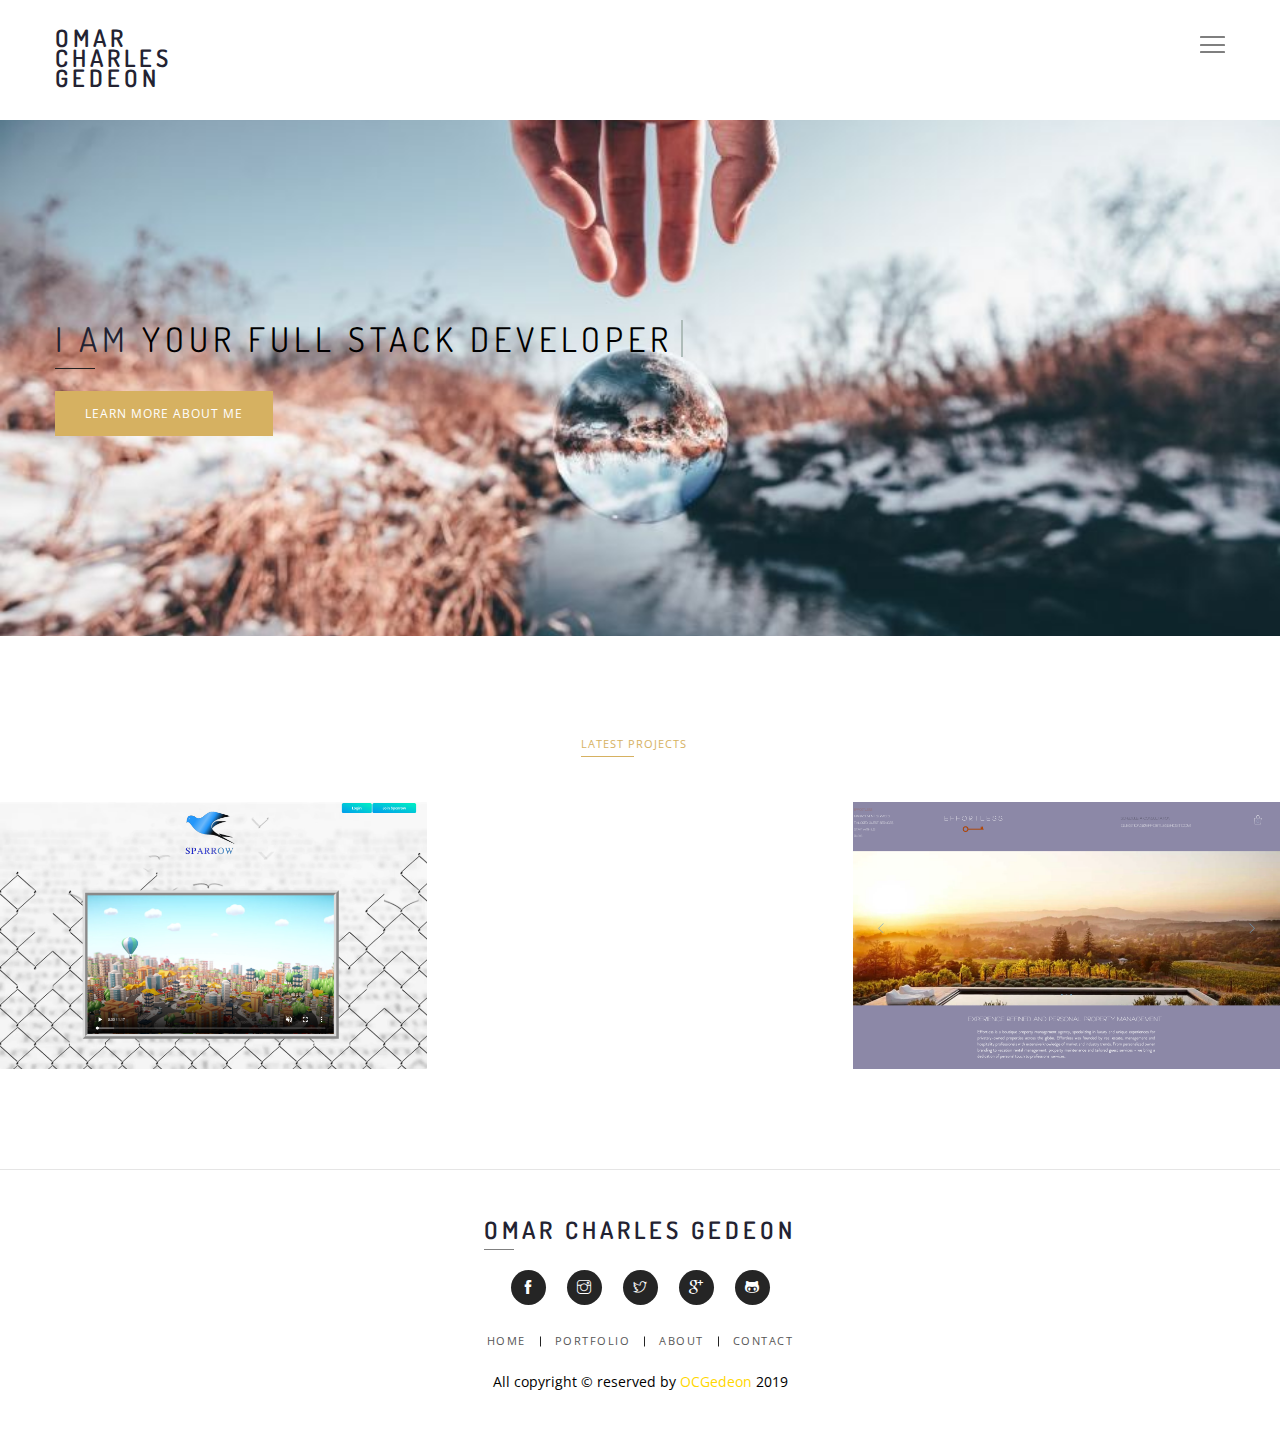
==== commit 2f07a1c2: "updating content" ====
--- a/index.html
+++ b/index.html
@@ -85,7 +85,8 @@
                                     <b class="is-visible">Your Full Stack Developer</b>
                                     <b>a Coder</b>
                                     <b>a Designer</b>
-                                    <b></b>
+                                    <b>a product developer</b>
+                                    <b>a world traveler</b> 
                                 </span>
                             </h1>
                             
@@ -189,7 +190,7 @@
                             </ul>
                         </div>
                         <div class="copy-right-info">
-                            <p>All copyright &copy; reserved by <a href="ocgedeon.com"
+                            <p>All copyright &copy; reserved by <a href="#"
                                     target="_blank">OCGedeon</a> 2019</p>
                         </div>
                     </div>
--- a/style.css
+++ b/style.css
@@ -92,7 +92,7 @@
 a,
 button {
   outline: medium none;
-  color: #4FC1F0;
+  color: gold;
 }
 .uppercase { 
   text-transform: uppercase;
@@ -1206,7 +1206,7 @@
   9. Breadcrumb styles 
 ---------------------------------*/
 .breadcrumb-area {
-  background: rgba(0, 0, 0, 0) url("img/lg.jpg") repeat scroll center center / cover ;
+  background: rgba(0, 0, 0, 0) url("img/image3.gif") repeat scroll center center / cover ;
   padding: 100px 0;
 }
 .page-cat {
@@ -1214,6 +1214,7 @@
   font-weight: 400;
   letter-spacing: 1px;
   text-transform: uppercase;
+  color: orange;
 }
 .breadcrumb-list > li {
   float: left;
@@ -1231,12 +1232,13 @@
   content: "/";
   position: absolute;
   right: -11px;
+  color: gray;
 }
 .breadcrumb-list li a {
-  color: #555;
+  color: orange;
 }
 .breadcrumb-list li:last-child{
-  color: #999;
+  color: orange;
 }
 .breadcrumb-list li:last-child:before{
   display: none;
@@ -1912,8 +1914,8 @@
   padding: 200px 0;
 }
 .about-me-row2 {
-  background: rgba(0, 0, 0, 0) url("img/kid.jpg") repeat scroll center center / cover ;
-  padding: 200px 0;
+  background: rgba(0, 0, 0, 0) url("img/pjimage.jpg") repeat scroll center center / cover ;
+  /* padding: 200px 0; */
 }
 .about-text-content h1 {
   color: #fff;
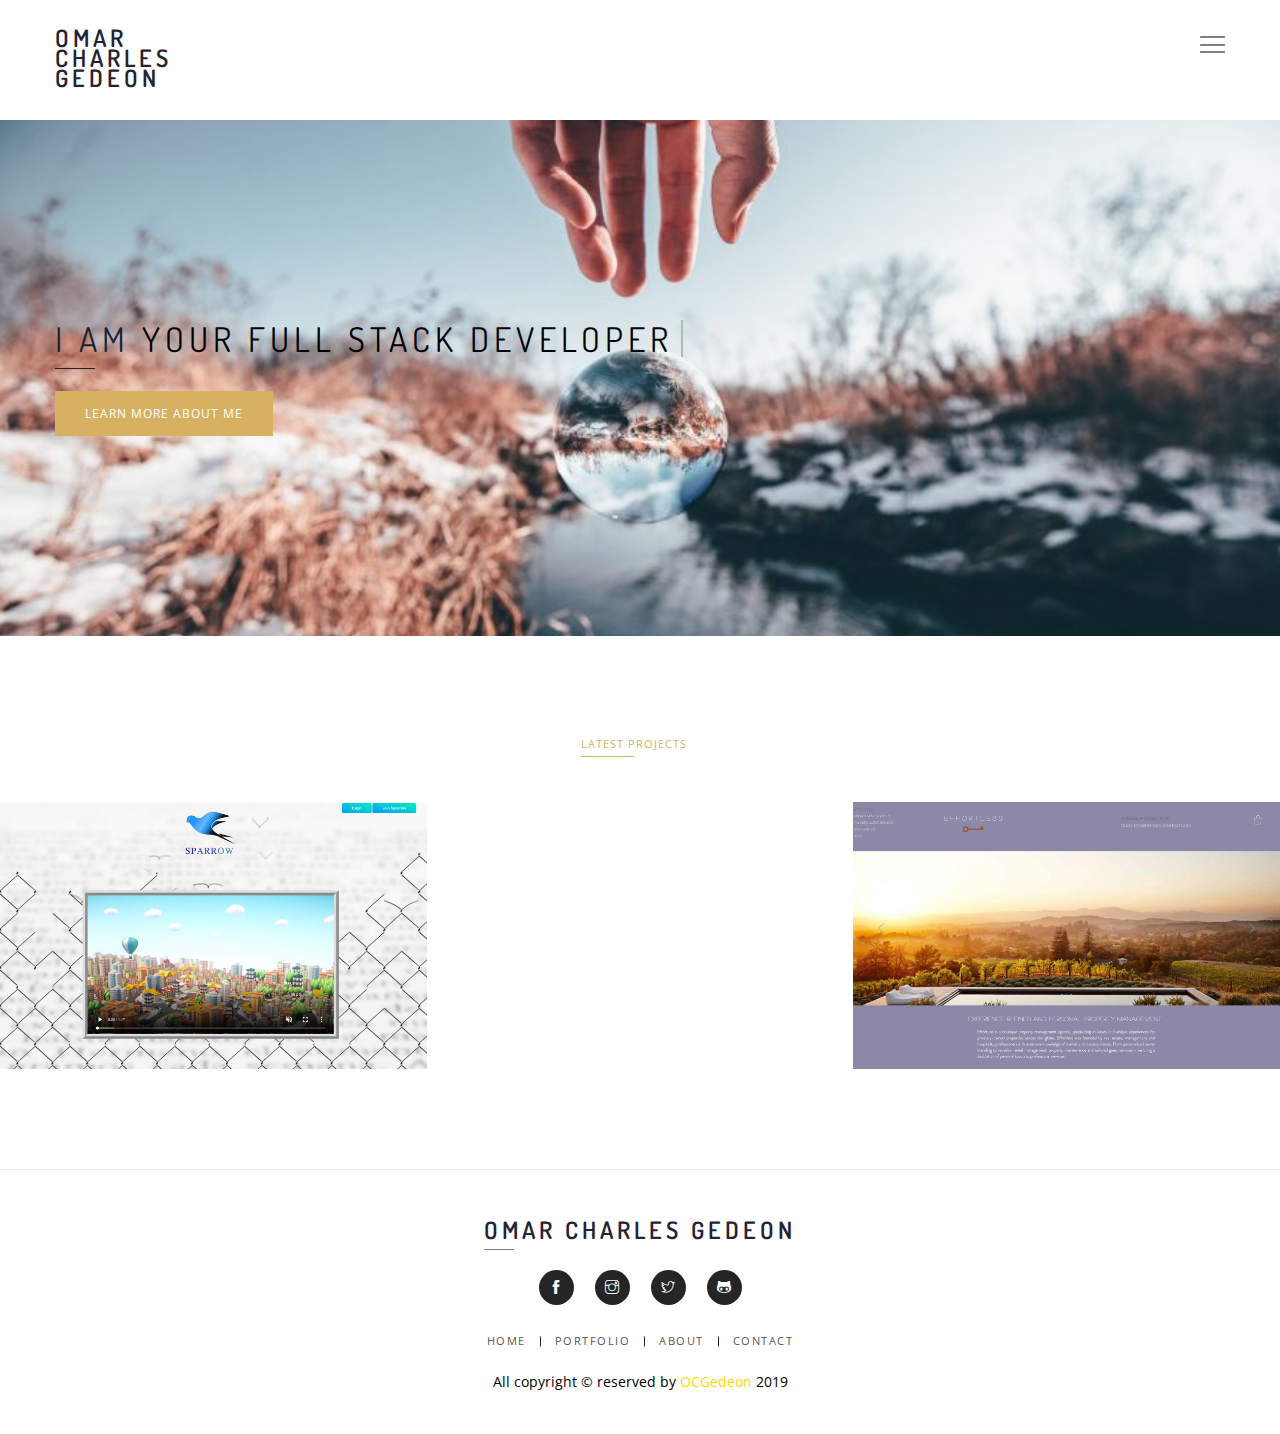
==== commit 3c3d035b: "updated social media links" ====
--- a/index.html
+++ b/index.html
@@ -28,45 +28,55 @@
         <![endif]-->
     <!-- Start main wrapper -->
     <div class="wrapper">
-        <!-- Header area start -->
-        <header class="header-area header-style-one">
-            <div class="header-middle-area">
-                <div class="container">
-                    <div class="row">
-                        <div class="col-md-2  col-sm-2 col-xs-6">
-                            <div class="logo">
-                                <h3><a href="index.html">Omar Charles Gedeon</a></h3>
-                            </div>
-                        </div>
-                        <div class="col-md-10 col-sm-10 hidden-xs hidden-sm">
-                            <div class="menu-area clearfix">
-                                <button class="hamburger hamburger--collapse" type="button">
-                                    <span class="hamburger-box">
-                                        <span class="hamburger-inner"></span>
-                                    </span>
-                                </button>
-                                <nav class="menu-style-two">
-                                    <ul class="main-menu clearfix">
-                                        <li><a href="index.html">Home</a></li>
-                                        <li><a href="portfolio.html">Portfolio<span></a></li>
+            <!-- Header area start -->
+            <header class="header-area header-style-one">
+                <div class="header-middle-area">
+                    <div class="container">
+                        <div class="row">
+                            <div class="col-md-2  col-sm-2 col-xs-6">
+                                <div class="logo">
+                                    <h3><a href="index.html">Omar Charles Gedeon</a></h3>
+                                </div>
+                            </div>
+                            <div class="col-md-10 col-sm-10 hidden-xs hidden-sm">
+                                <div class="menu-area clearfix">
+                                    <button class="hamburger hamburger--collapse" type="button">
+                                        <span class="hamburger-box">
+                                            <span class="hamburger-inner"></span>
+                                        </span>
+                                    </button>
+                                    <nav class="menu-style-two">
+                                        <ul class="main-menu clearfix">
+                                            <li><a href="index.html">Home</a>
+    
+                                            </li>
+                                            <li><a href="portfolio.html">Portfolio<span></a>
+    
+                                            </li>
+                                            <li><a href="about-me.html">About</a></li>
+                                            <li><a href="contact.html">Contact</a></li>
+    
+    
+                                        </ul>
+                                    </nav>
+                                </div>
+                            </div>
+                            <div class="clearfix"></div>
+                            <!-- START OF MOBILE MENU AREA -->
+                            <div class="mobile-menu-area clearfix hidden-md hidden-lg">
+                                <nav class="mobile-menu">
+                                    <ul>
+                                        <li><a href="index.html">Home</a>
+    
+                                        </li>
+                                        <li><a href="portfolio.html">Portfolio<span></a>
+    
+                                        </li>
                                         <li><a href="about-me.html">About</a></li>
                                         <li><a href="contact.html">Contact</a></li>
                                     </ul>
                                 </nav>
                             </div>
-                        </div>
-                        <div class="clearfix"></div>
-                        <!-- START OF MOBILE MENU AREA -->
-                        <div class="mobile-menu-area clearfix hidden-md hidden-lg">
-                            <nav class="mobile-menu">
-                                <ul>
-                                    <li><a href="index.html">Home</a></li>
-                                    <li><a href="portfolio.html">Portfolio<span></a></li>
-                                    <li><a href="about-me.html">About</a></li>
-                                    <li><a href="contact.html">Contact</a></li>
-                                </ul>
-                            </nav>
-                        </div>
                         <!-- END OF MOBILE MENU AREA -->
                     </div>
                 </div>
@@ -116,7 +126,7 @@
                             <div class="portfolio-item cat1 cat3 ">
                                 <div class="portfolio-item-content">
                                     <div class="item-thumbnail">
-                                        <img src="img/sparrow.png" alt="">
+                                        <a href="sparrow.html"><img src="img/sparrow.png" alt="" href="sparrow.html"></a>
                                     </div>
                                     <div class="portfolio-description">
                                         <h4><a href="sparrow.html">Sparrow</a></h4>
@@ -129,7 +139,7 @@
                             <div class="portfolio-item cat1 cat2 ">
                                 <div class="portfolio-item-content">
                                     <div class="item-thumbnail">
-                                        <img src="img/moodImg.png" alt="">
+                                        <a href="mooood.html"><img src="img/moodImg.png" alt="" href="mooood.html"></a>
                                     </div>
                                     <div class="portfolio-description">
                                         <h4><a href="mooood.html">MooooD</a></h4>
@@ -142,7 +152,7 @@
                             <div class="portfolio-item cat3 cat4 ">
                                 <div class="portfolio-item-content">
                                     <div class="item-thumbnail">
-                                        <img src="img/EMS.png" alt="">
+                                        <a href="effortless.html"><img src="img/EMS.png" alt="" href="effortless.html"></a>
                                     </div>
                                     <div class="portfolio-description">
                                         <h4><a href="effortless.html">Effortless</a></h4>
@@ -177,7 +187,6 @@
                                 <li><a href="https://www.facebook.com/profile.php?id=614731258&ref=bookmarks"><i class="ti-facebook"></i></a></li>
                                 <li><a href="https://www.instagram.com/omarkhalilgedeon/"><i class="ti-instagram"></i></a></li>
                                 <li><a href="https://twitter.com/homehomehomeboy"><i class="ti-twitter"></i></a></li>
-                                <li><a href="https://plus.google.com/u/0/102802198310552209927?tab=mX"><i class="ti-google"></i></a></li>
                                 <li><a href="https://github.com/OCGedeon"><i class="ti-github"></i></a></li>
                             </ul>
                         </div>
--- a/style.css
+++ b/style.css
@@ -1214,6 +1214,13 @@
   font-weight: 400;
   letter-spacing: 1px;
   text-transform: uppercase;
+  color: black;
+}
+.page-cats {
+  font-size: 28px;
+  font-weight: 400;
+  letter-spacing: 1px;
+  text-transform: uppercase;
   color: orange;
 }
 .breadcrumb-list > li {
@@ -1910,7 +1917,7 @@
   21. About me
 ----------------------------------------*/
 .about-me-row {
-  background: rgba(0, 0, 0, 0) url("img/newabout.jpg") repeat scroll center center / cover ;
+  background: rgba(0, 0, 0, 0) url("img/CG1.jpg") repeat scroll center center / cover ;
   padding: 200px 0;
 }
 .about-me-row2 {
@@ -1918,7 +1925,7 @@
   /* padding: 200px 0; */
 }
 .about-text-content h1 {
-  color: #fff;
+  color: black;
 }
 .about-text-content > p {
   color: #fff;
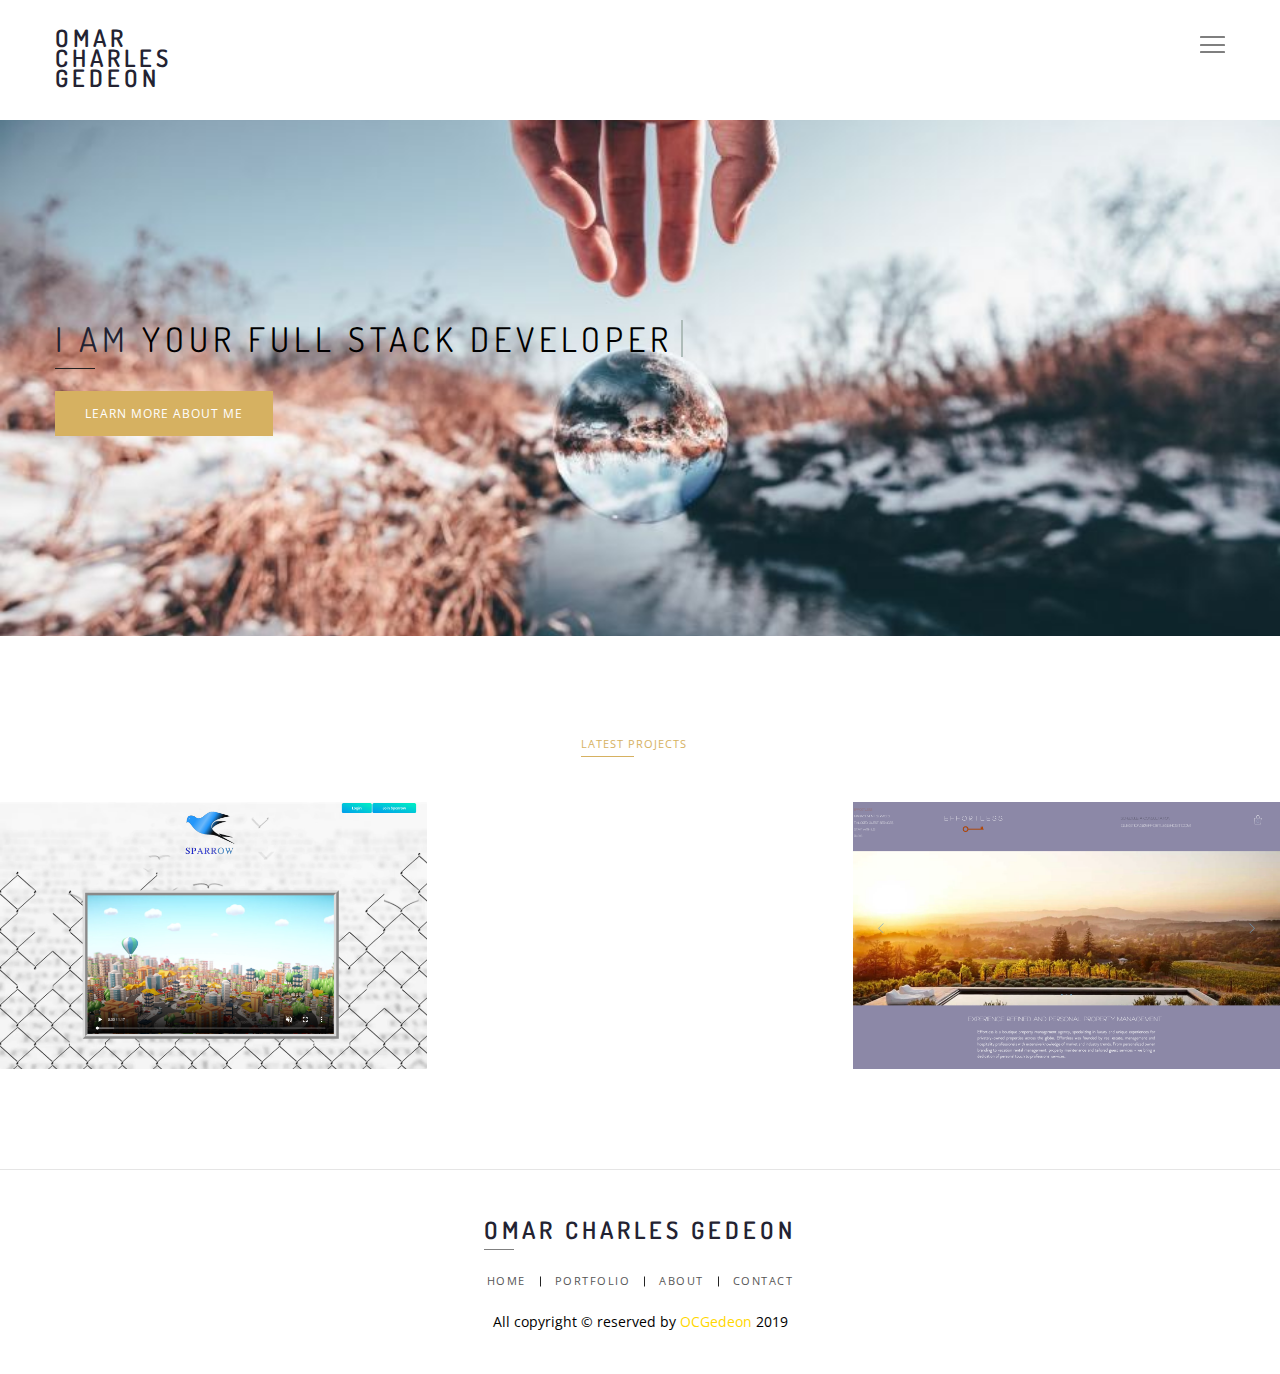
==== commit 2b102aab: "updated social media links" ====
--- a/index.html
+++ b/index.html
@@ -182,14 +182,14 @@
                         <div class="footer-fun-text">
                             <h3 class="footer-logo"><a href="index.html">Omar Charles Gedeon</a></h3>
                         </div>
-                        <div class="social-bookmark-wrapper">
+                        <!-- <div class="social-bookmark-wrapper">
                             <ul class="social-bookmark">
-                                <li><a href="https://www.facebook.com/profile.php?id=614731258&ref=bookmarks"><i class="ti-facebook"></i></a></li>
-                                <li><a href="https://www.instagram.com/omarkhalilgedeon/"><i class="ti-instagram"></i></a></li>
-                                <li><a href="https://twitter.com/homehomehomeboy"><i class="ti-twitter"></i></a></li>
-                                <li><a href="https://github.com/OCGedeon"><i class="ti-github"></i></a></li>
+                                <li><a href="www.facebook.com/profile.php?id=614731258&ref=bookmarks"><i class="ti-facebook"></i></a></li>
+                                <li><a href="www.instagram.com/omarkhalilgedeon/"><i class="ti-instagram"></i></a></li>
+                                <li><a href="twitter.com/homehomehomeboy"><i class="ti-twitter"></i></a></li>
+                                <li><a href="github.com/OCGedeon"><i class="ti-github"></i></a></li>
                             </ul>
-                        </div>
+                        </div> -->
                         <div class="footer-menu">
                             <ul class="footer-menu">
                                 <li><a href="index.html">Home</a></li>
